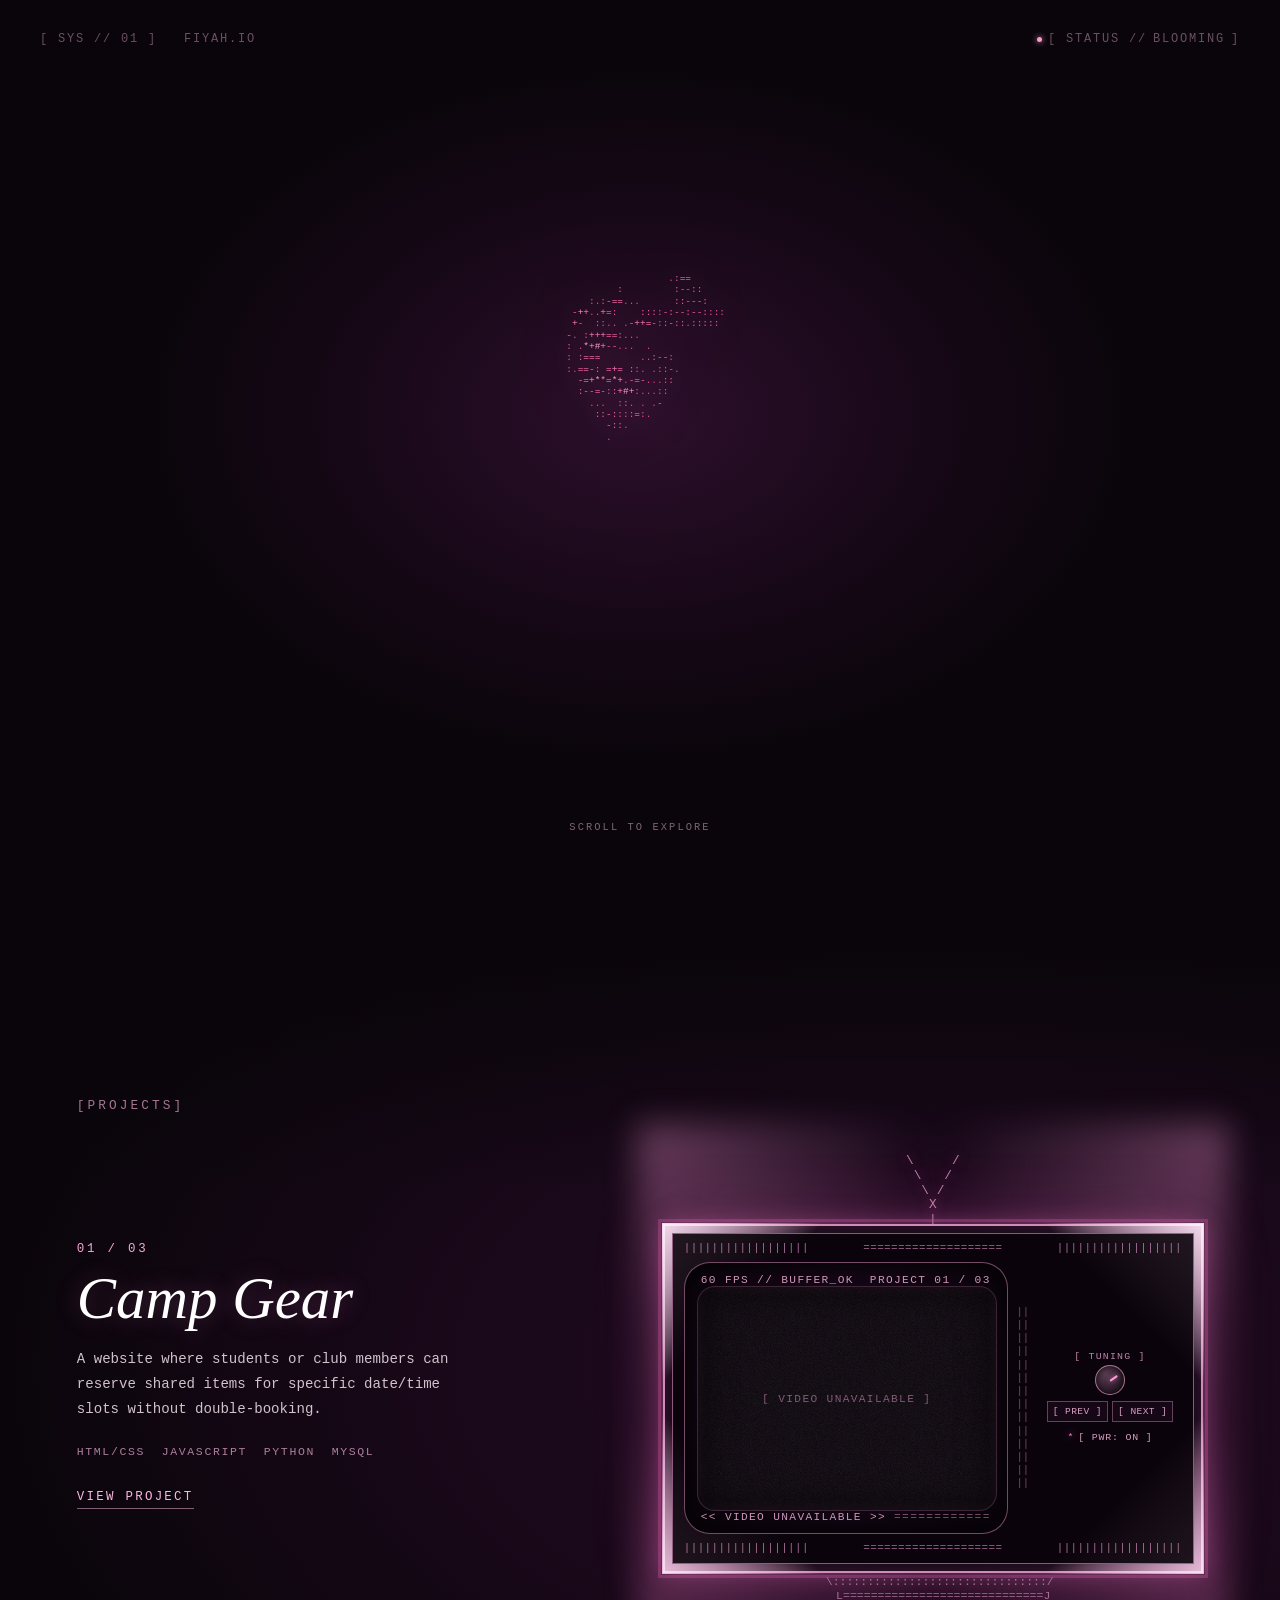
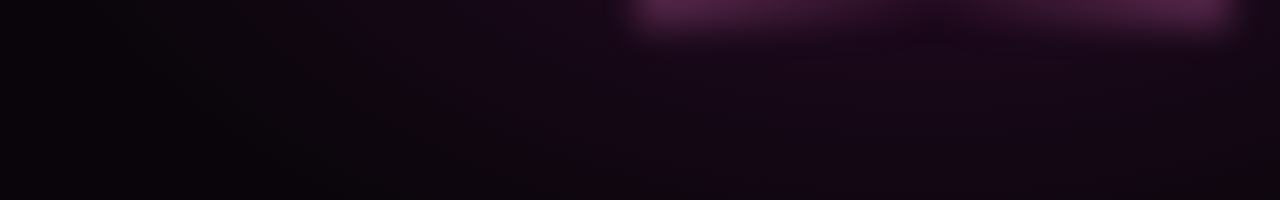
==== main.html @ d2d37dc8 "feat: add initial portfolio website structure with interactive ASCII TV showcase - Created main HTML" ====
<!doctype html>
<html lang="en">
  <head>
    <meta charset="utf-8" />
    <meta name="viewport" content="width=device-width, initial-scale=1" />
    <title>Fiyah's Portfolio</title>

    <!-- Google Fonts  -->
    <link rel="preconnect" href="https://fonts.googleapis.com" />
    <link rel="preconnect" href="https://fonts.gstatic.com" crossorigin />
    <link
      href="https://fonts.googleapis.com/css2?family=Syne:wght@600;700&display=swap"
      rel="stylesheet"
    />

    <link rel="stylesheet" href="stylesheet.css" />
  </head>
  <body>
    <section class="hero">
      <!-- Minimal Corner HUD Marker-->
      <div class="hud hud-tl">[ SYS // 01 ] &nbsp; FIYAH.IO</div>
      <div class="hud hud-tr">
        <span class="pip"></span> [ STATUS //
        <span id="status-text">BLOOMING</span> ]
      </div>

      <!-- Lotus Animation -->
      <div id="lotus"></div>

      <!-- Typography Lockup -->
      <h1 id="hero-title" class="title-reveal">
        <span class="lockup-eyebrow">Fiyah’s</span>
        <span class="lockup-main">Portfolio</span>
      </h1>
      <div class="scroll-prompt">SCROLL TO EXPLORE</div>
    </section>

    <script src="lotus.js"></script>
    <script>
      const lotus = Lotus.mount("#lotus");
      const title = document.getElementById("hero-title");
      const statusText = document.getElementById("status-text");
      document.getElementById("lotus").addEventListener("lotus:bloomed", () => {
        // Trigger the slow fade-in effect
        title.classList.add("visible");
        // Update the status text
        if (statusText) {
          statusText.textContent = "BLOOMED";
        }
      });
    </script>

    <main class="work" id="work">
      <div class="work-header">[PROJECTS]</div>

      <div class="work-grid">
        <!--Left column: Project info showcase-->
        <article class="project-info">
          <div class="project-index" id="proj-index">01 / 03</div>
          <h2 class="project-name" id="proj-title">Camp Gear</h2>
          <p class="project-desc" id="proj-desc">
            A website where students or club members can reserve shared items
            (cameras, laptops, projectors, study pods) for specific date/time
            slots without double-booking.
          </p>
          <div class="project-tags" id="proj-tags">
            <span>HTML</span>
            <span>CSS</span>
            <span>JavaScript</span>
            <span>Python</span>
            <span>MySQL</span>
          </div>
          <a
            href="#"
            class="launch-link"
            id="proj-link"
            target="_blank"
            rel="noopener noreferrer"
          >
            View Project
          </a>
        </article>

        <!-- Right Column: ASCII TV Mount-->
        <div class="tv-column">
          <div id="ascii-tv"></div>
        </div>
      </div>
    </main>

    <script src="tv-channels.js"></script>
    <script>
      TVChannels.mount("#ascii-tv", [
        {
          channel: "01",
          title: "Camp Gear",
          description:
            "A website where students or club members can reserve shared items for specific date/time slots without double-booking.",
          tags: ["HTML/CSS", "JAVASCRIPT", "PYTHON", "MYSQL"],
          videoSrc: "gifs/hello kitty_tv.mp4",
          link: "https://github.com/yourusername/project-1",
        },

        {
          channel: "02",
          title: "2D Terminal Maze",
          description:
            "A terminal-based 2D platformer and maze game in C featuring dynamic map loading, gravity physics, and an undo stack.",
          tags: ["C90", "UNIX", "DATA STRUCTURES"],
          videoSrc: "",
          link: "https://github.com/yourusername/project-2",
        },

        {
          channel: "03",
          title: "Biogas Logistics System",
          description:
            "A 4-module route optimization and scheduling suite using Dijkstra's algorithm, hash tables, and binary max-heaps.",
          tags: ["JAVA", "ALGORITHMS", "GRAPHS"],
          videoSrc: "",
          link: "https://github.com/yourusername/project-3",
        },
      ]);
    </script>
  </body>
</html>
---- stylesheet.css ----
body {
  margin: 0;
  background: #05070a;
  color: #000000;
  font-family: "Space Mono", ui-monospace, Menlo, Consolas, monospace;
  p {
    text-align: center;
    color: #ffffff;
  }
}
.hero {
  position: relative;
  height: 100svh;
  display: flex;
  flex-direction: column;
  justify-content: center;
  align-items: center;
  padding-bottom: 32px;
  box-sizing: border-box;
  overflow: hidden;
  background: radial-gradient(
    50% 50% at 50% 46%,
    #2d102c 0%,
    #170817 45%,
    #09050a 80%
  );

  .hero::before{
    content:"";
    position:absolute;
    inset:0;
    pointer-events:none;
    background-image:radial-gradient(rgba(255,190,230,0.8)1px, transparent 1px);
    background-size: 24px 24px;
    /* fades it out slightly so that the edges are less harsh */
    mask-image: radial-gradient(circle at 50% 46%, black 30%, transparent 85%);
    -webkit-mask-image: radial-gradient(circle at 50% 46%, black 30%, transparent 85%);
    z-index: 0;
  }

  .hero::after {
    content: "";
    position: absolute;
    inset: 0;
    pointer-events: none;
    background-image: repeating-linear-gradient(
      to bottom,
      transparent 0px,
      transparent 2px,
      rgba(255, 190, 230, 0.2) 3px,
      rgba(0, 0, 0, 0.12) 4px
    );
    z-index: 1;
  }

  /* size the container; the lotus fills it and stays square */
  #lotus{
    width: min(84vw, calc(100svh - 220px));
    position:relative;
    z-index: 2;
  }

/* corner HUD styling */
.hud{
  position:absolute;
  font-family: "Space Mono", monospace;
  font-size: 0.75rem;
  letter-spacing: 0.15em;
  color: rgba(255, 190, 230, 0.4);
  z-index: 3;
  pointer-events:none;
}
.hud-tl{top: 2rem; left: 2.5rem;}
.hud-tr{top: 2rem; right: 2.5rem; display:flex; align-items:center; gap:6px;}

.pip{
  display:inline-block;
  width: 5px;
  height: 5px;
  border-radius:50%;
  background-color: #ff99cc;
  box-shadow: 0 0 6px #ff99cc;
}


  .title-reveal {
    color: #fce8f3;
    z-index: 2;
    text-align: center;
    margin-top: -1.5rem;
    position: relative;
    opacity: 0;
    transform: translateY(8px);
    transition: 
      opacity 1.6s cubic-bezier(0.22, 0.46, 0.45, 0.94), 
      transform 1.6s cubic-bezier(0.22, 0.46, 0.45, 0.94);
  }

  .title-reveal.visible {
    opacity: 1;
    transform: translateY(0);
  }

  .title-reveal .lockup-eyebrow {
    display: block;
    font-family: space grotesk, sans-serif;
    font-size: 1rem;
    letter-spacing: 0.25em;
    text-transform: uppercase;
    color: #f5c6e0;
    opacity: 0.75;
    margin-bottom: 0.5rem;
  }

  .title-reveal .lockup-main {
    display: block;
    font-family: "Syne", sans-serif;
    font-style: italic;
    font-size: clamp(2.5rem, 5vw, 4rem);
    line-height: 1;
    color: #fce8f3;
    text-shadow: 0 0 22px rgba(235, 130, 190, 0.28);
  }
}

.scroll-prompt {
  font-family: "Space Mono", monospace;
  font-size: 0.65rem;
  letter-spacing: 0.2em;
  color: rgba(245, 198, 224, 0.5);
  margin-top: 1.25rem;
  animation: pulse 2.5s ease-in-out infinite;
}

@keyframes pulse {
  0%, 100% { opacity: 0.35; }
  50% { opacity: 0.8; }
}

.work {
  min-height: 100vh;
  padding: 18vh 6vw;
  background: linear-gradient(#09050a, #170817 22%, #2d102c);
  h2 {
    color: #ffffff;
  }
}

@media (max-width: 600px) {
  .hud {
    display: none; /* Keep clean on small mobile screens */
  }
  .title-reveal {
    margin-top: 0.5rem;
  }
}

@media (prefers-reduced-motion: reduce) {
  .title-reveal {
    opacity: 1;
    transform: none;
    transition: none;
  }
  .scroll-prompt {
    animation: none;
  }
}

.work {
  min-height: 100svh;
  padding: clamp(4rem, 10vh, 7rem) 6vw;
  box-sizing: border-box;
  background:
    linear-gradient(to bottom, #09050a 0%, transparent 32vh),
    radial-gradient(
      75% 65% at 72% 52%,
      rgba(92, 24, 84, 0.32) 0%,
      rgba(26, 8, 26, 0.9) 52%,
      #09050a 100%
    );
  color: #fce8f3;
  display: flex;
  flex-direction: column;
  justify-content: center;
}

.work-header {
  font-family: "Space Mono", ui-monospace, Menlo, Consolas, monospace;
  font-size: 0.8rem;
  letter-spacing: 0.24em;
  color: rgba(247, 178, 222, 0.65);
  margin-bottom: clamp(2rem, 4vh, 3.25rem);
}

.work-grid {
  display: grid;
  grid-template-columns: minmax(260px, 0.92fr) minmax(380px, 1.45fr);
  gap: clamp(2.25rem, 4.5vw, 4.5rem);
  align-items: center;
}

/* Left Column: Clean Unboxed Project Details */
.project-info {
  text-align: left;
}

.project-index {
  font-family: "Space Mono", ui-monospace, Menlo, Consolas, monospace;
  font-size: 0.78rem;
  letter-spacing: 0.22em;
  color: #f5a6d7;
  margin-bottom: 0.8rem;
}

.project-name {
  font-family: "Instrument Serif", Georgia, serif;
  font-style: italic;
  font-weight: 400;
  font-size: clamp(2.6rem, 4.6vw, 4rem);
  line-height: 1.02;
  margin: 0 0 1.15rem;
  color: #fcebf4;
  text-shadow: 0 0 24px rgba(247, 152, 212, 0.28);
}

.project-desc {
  text-align: left;
  font-family: "Space Mono", ui-monospace, Menlo, Consolas, monospace;
  font-size: 0.88rem;
  line-height: 1.75;
  color: rgba(252, 235, 244, 0.82);
  margin: 0 0 1.5rem;
  max-width: 44ch;
}

.project-tags {
  display: flex;
  flex-wrap: wrap;
  gap: 0.5rem 1.05rem;
  margin-bottom: 1.8rem;
  font-family: "Space Mono", ui-monospace, Menlo, Consolas, monospace;
  font-size: 0.72rem;
  letter-spacing: 0.14em;
  color: rgba(245, 184, 222, 0.68);
}

.launch-link {
  display: inline-block;
  font-family: "Space Mono", ui-monospace, Menlo, Consolas, monospace;
  font-size: 0.78rem;
  letter-spacing: 0.18em;
  text-transform: uppercase;
  color: #f8b7e0;
  text-decoration: none;
  padding-bottom: 0.25rem;
  border-bottom: 1px solid rgba(248, 183, 224, 0.5);
  transition: color 0.2s ease, border-color 0.2s ease, text-shadow 0.2s ease;
}

.launch-link:hover,
.launch-link:focus-visible {
  color: #ffffff;
  border-color: #ffffff;
  text-shadow: 0 0 12px rgba(248, 183, 224, 0.6);
  outline: none;
}

/* Right Column: Glowing ASCII TV */
.tv-column {
  width: 100%;
  display: flex;
  align-self: start;
  justify-content: flex-end;
}

.ascii-tv-widget {
  position: relative;
  width: 100%;
  max-width: 680px;
  font-family: "Space Mono", ui-monospace, Menlo, Consolas, monospace;
  color: #f2a2d4;
  user-select: none;
}

/* Soft corner & edge plum-pink ambient bloom */
.ascii-tv-widget::before {
  content: "";
  position: absolute;
  inset: -26px;
  z-index: 0;
  pointer-events: none;
  background:
    radial-gradient(circle at 0% 4%, rgba(255, 155, 218, 0.34), transparent 36%),
    radial-gradient(circle at 100% 4%, rgba(255, 155, 218, 0.34), transparent 36%),
    radial-gradient(circle at 0% 96%, rgba(240, 120, 198, 0.3), transparent 38%),
    radial-gradient(circle at 100% 96%, rgba(240, 120, 198, 0.3), transparent 38%),
    radial-gradient(ellipse at 50% 50%, rgba(168, 56, 134, 0.16), transparent 72%);
  filter: blur(16px);
}

.tv-top-antenna {
  position: relative;
  z-index: 1;
  margin: 0 auto -4px;
  padding-top: 0.35rem;
  text-align: center;
  font-family: inherit;
  font-size: clamp(0.68rem, 1vw, 0.8rem);
  line-height: 1.15;
  color: rgba(248, 174, 220, 0.72);
  text-shadow: 0 0 12px rgba(245, 122, 198, 0.5);
}

/* Glowing Block/Pixel Outer Frame */
.tv-outer-glow-frame {
  position: relative;
  z-index: 2;
  padding: 7px;
  background: rgba(18, 6, 19, 0.88);
  border: 2px solid rgba(252, 168, 221, 0.82);
  outline: 3px solid rgba(196, 78, 154, 0.38);
  outline-offset: 2px;
  box-shadow:
    0 0 24px rgba(244, 124, 200, 0.35),
    0 0 64px rgba(178, 58, 138, 0.24),
    inset 0 0 22px rgba(244, 124, 200, 0.16);
}

/* Bright corner pixel accents */
.tv-outer-glow-frame::before,
.tv-outer-glow-frame::after {
  content: "";
  position: absolute;
  inset: -3px;
  pointer-events: none;
  background:
    linear-gradient(135deg, rgba(255, 204, 236, 0.75) 0%, transparent 18%),
    linear-gradient(225deg, rgba(255, 204, 236, 0.75) 0%, transparent 18%),
    linear-gradient(45deg, rgba(255, 185, 228, 0.65) 0%, transparent 18%),
    linear-gradient(315deg, rgba(255, 185, 228, 0.65) 0%, transparent 18%);
  mix-blend-mode: screen;
}

.tv-inner-ascii-box {
  position: relative;
  z-index: 2;
  border: 1px solid rgba(245, 162, 215, 0.55);
  padding: 0.55rem 0.7rem;
  background: rgba(11, 4, 12, 0.9);
}

.tv-top-ticks,
.tv-bottom-ticks {
  display: flex;
  justify-content: space-between;
  gap: 0.4rem;
  font-size: clamp(0.54rem, 0.85vw, 0.68rem);
  letter-spacing: 0.04em;
  color: rgba(245, 165, 216, 0.65);
  overflow: hidden;
  white-space: nowrap;
}

.tv-top-ticks {
  margin-bottom: 0.5rem;
}

.tv-bottom-ticks {
  margin-top: 0.5rem;
}

.tv-main-split {
  display: grid;
  grid-template-columns: minmax(0, 1.65fr) auto minmax(144px, 0.72fr);
  align-items: stretch;
  gap: 0.55rem;
}

/* Curved CRT Screen Area */
.tv-crt-bezel {
  border: 1px solid rgba(242, 160, 214, 0.45);
  border-radius: 26px;
  padding: 0.65rem 0.75rem 0.6rem;
  background: radial-gradient(
    ellipse at 50% 45%,
    rgba(56, 18, 56, 0.55) 0%,
    rgba(11, 4, 12, 0.97) 85%
  );
  box-shadow: inset 0 0 28px rgba(0, 0, 0, 0.8);
  display: flex;
  flex-direction: column;
  justify-content: space-between;
  gap: 0.45rem;
}

.tv-crt-hud-top,
.tv-crt-hud-bottom {
  display: flex;
  align-items: center;
  justify-content: space-between;
  gap: 0.5rem;
  font-size: clamp(0.6rem, 0.9vw, 0.7rem);
  letter-spacing: 0.12em;
  color: rgba(246, 182, 222, 0.82);
  padding: 0 0.25rem;
  white-space: nowrap;
  overflow: hidden;
}

.tv-bottom-dashes {
  color: rgba(242, 160, 214, 0.55);
  overflow: hidden;
}

.tv-screen-stage {
  position: relative;
  width: 100%;
  aspect-ratio: 4 / 3;
  border-radius: 18px;
  overflow: hidden;
  background: #09030a;
  border: 1px solid rgba(242, 160, 214, 0.22);
}

.tv-project-video {
  position: absolute;
  inset: 0;
  z-index: 1;
  width: 100%;
  height: 100%;
  object-fit: cover;
  display: block;
}

.tv-project-video[hidden],
.tv-screen-placeholder[hidden] {
  display: none;
}

.tv-screen-placeholder {
  position: absolute;
  inset: 0;
  z-index: 1;
  display: grid;
  place-items: center;
  color: rgba(242, 160, 214, 0.52);
  font-size: 0.7rem;
  letter-spacing: 0.12em;
}

.tv-scanlines-overlay {
  position: absolute;
  inset: 0;
  z-index: 2;
  pointer-events: none;
  background: repeating-linear-gradient(
    to bottom,
    transparent 0px,
    transparent 2px,
    rgba(0, 0, 0, 0.28) 3px
  );
}

.tv-grain-overlay {
  position: absolute;
  inset: 0;
  z-index: 2;
  pointer-events: none;
  opacity: 0.12;
  mix-blend-mode: screen;
  background-image: url("data:image/svg+xml,%3Csvg xmlns='http://www.w3.org/2000/svg' viewBox='0 0 160 160'%3E%3Cfilter id='n'%3E%3CfeTurbulence type='fractalNoise' baseFrequency='.9' numOctaves='3' stitchTiles='stitch'/%3E%3C/filter%3E%3Crect width='100%25' height='100%25' filter='url(%23n)'/%3E%3C/svg%3E");
  background-size: 120px 120px;
}

.tv-crt-curve-shadow {
  position: absolute;
  inset: 0;
  z-index: 3;
  pointer-events: none;
  box-shadow:
    inset 0 0 36px rgba(4, 1, 5, 0.82),
    inset 0 0 12px rgba(242, 160, 214, 0.12);
}

.tv-static-screen {
  position: absolute;
  inset: 0;
  z-index: 4;
  margin: 0;
  padding: 0.45rem;
  pointer-events: none;
  font-family: inherit;
  font-size: 0.7rem;
  line-height: 1.05;
  color: rgba(252, 192, 230, 0.95);
  background: rgba(20, 6, 20, 0.95);
  opacity: 0;
  overflow: hidden;
  transition: opacity 0.08s linear;
}

.tv-static-screen.is-active {
  opacity: 1;
}

.tv-off-overlay {
  position: absolute;
  inset: 0;
  z-index: 5;
  pointer-events: none;
  display: grid;
  place-items: center;
  background: #060207;
  color: rgba(242, 160, 214, 0.5);
  font-size: 0.78rem;
  letter-spacing: 0.2em;
  opacity: 0;
  transition: opacity 0.2s ease;
}

.tv-off-overlay.is-visible {
  opacity: 1;
}

/* Middle ASCII || Divider */
.tv-mid-divider {
  margin: 0;
  padding: 0.25rem 0;
  font-family: inherit;
  font-size: 0.66rem;
  line-height: 1.25;
  color: rgba(242, 160, 214, 0.45);
  display: flex;
  align-items: center;
}

/* Right Side Deck */
.tv-side-deck {
  display: flex;
  flex-direction: column;
  align-items: center;
  justify-content: center;
  gap: 0.45rem;
  padding: 0.15rem 0;
  text-align: center;
}

.tv-control-group {
  display: flex;
  flex-direction: column;
  align-items: center;
  gap: 0.35rem;
}

.tv-section-tag {
  font-size: 0.62rem;
  letter-spacing: 0.12em;
  color: rgba(245, 168, 218, 0.76);
}

.tv-tuning-section {
  display: flex;
  flex-direction: column;
  align-items: center;
  gap: 0.2rem;
}

.tv-tuning-dial {
  position: relative;
  width: 28px;
  height: 28px;
  border: 1px solid rgba(245, 168, 218, 0.62);
  border-radius: 50%;
  background: radial-gradient(circle at 35% 30%, #583c52, #241621 75%);
  box-shadow: inset 0 0 6px rgba(0, 0, 0, 0.65);
}

.tv-tuning-dial::after {
  content: "";
  position: absolute;
  top: 50%;
  left: 50%;
  width: 9px;
  height: 2px;
  border-radius: 2px;
  background: #ff99d8;
  box-shadow: 0 0 5px rgba(255, 153, 216, 0.65);
  transform: rotate(-35deg);
  transform-origin: left center;
}

.tv-step-row {
  display: flex;
  gap: 0.25rem;
  width: 100%;
  justify-content: center;
}

.tv-action-btn {
  background: rgba(28, 10, 29, 0.65);
  border: 1px solid rgba(245, 168, 218, 0.36);
  color: rgba(248, 184, 224, 0.86);
  font-family: inherit;
  font-size: 0.6rem;
  letter-spacing: 0.04em;
  padding: 0.26rem 0.32rem;
  cursor: pointer;
  transition: color 0.15s ease, border-color 0.15s ease, box-shadow 0.15s ease;
}

.tv-action-btn:hover:not(:disabled),
.tv-action-btn:focus-visible:not(:disabled) {
  color: #ffffff;
  border-color: rgba(255, 175, 226, 0.85);
  box-shadow: 0 0 10px rgba(255, 153, 216, 0.3);
  outline: none;
}

.tv-action-btn:disabled {
  opacity: 0.35;
  cursor: not-allowed;
}

.tv-pwr-btn {
  background: transparent;
  border: none;
  padding: 0.15rem 0.25rem;
  font-family: inherit;
  font-size: 0.62rem;
  letter-spacing: 0.08em;
  color: rgba(248, 184, 224, 0.85);
  display: inline-flex;
  align-items: center;
  gap: 0.25rem;
  cursor: pointer;
  transition: color 0.15s ease, text-shadow 0.15s ease;
}

.tv-pwr-btn:hover,
.tv-pwr-btn:focus-visible {
  color: #ffffff;
  text-shadow: 0 0 10px rgba(255, 153, 216, 0.7);
  outline: none;
}

.tv-pwr-star {
  color: #ff77cb;
  text-shadow: 0 0 8px rgba(255, 119, 203, 0.85);
}

/* Bottom Stand */
.tv-base-stand {
  position: relative;
  z-index: 1;
  margin: 2px auto 0;
  text-align: center;
  font-family: inherit;
  font-size: clamp(0.6rem, 0.95vw, 0.72rem);
  line-height: 1.2;
  color: rgba(245, 165, 216, 0.62);
}

/* Responsive */
@media (max-width: 920px) {
  .work-grid {
    grid-template-columns: 1fr;
  }

  .tv-column {
    justify-content: center;
  }

  .ascii-tv-widget {
    max-width: 620px;
  }
}

@media (max-width: 580px) {
  .tv-main-split {
    grid-template-columns: 1fr;
  }

  .tv-mid-divider {
    display: none;
  }

  .tv-side-deck {
    flex-direction: row;
    flex-wrap: wrap;
    justify-content: center;
    border-top: 1px dashed rgba(242, 160, 214, 0.35);
    padding-top: 0.65rem;
    gap: 0.75rem 1rem;
  }
}

@media (prefers-reduced-motion: reduce) {
  .tv-static-screen,
  .tv-off-overlay,
  .tv-action-btn,
  .tv-pwr-btn,
  .launch-link {
    transition: none;
  }
}
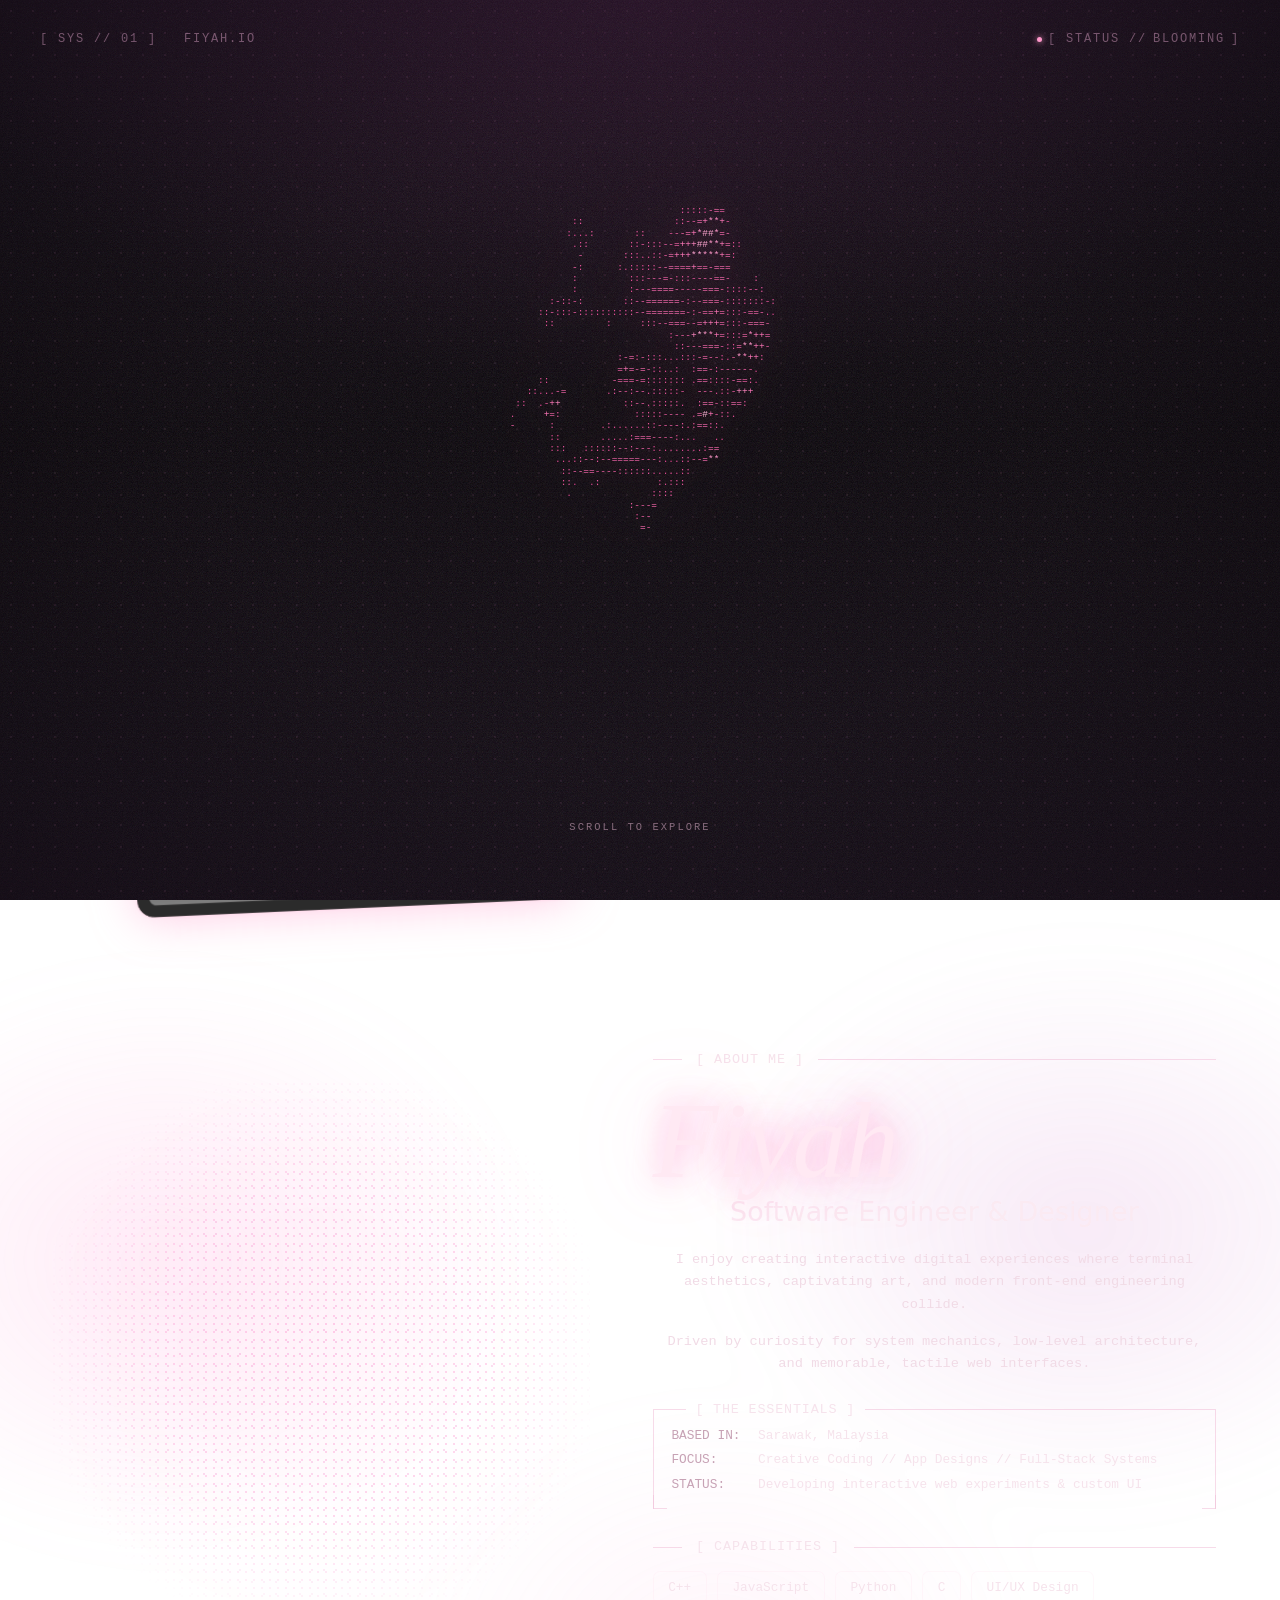
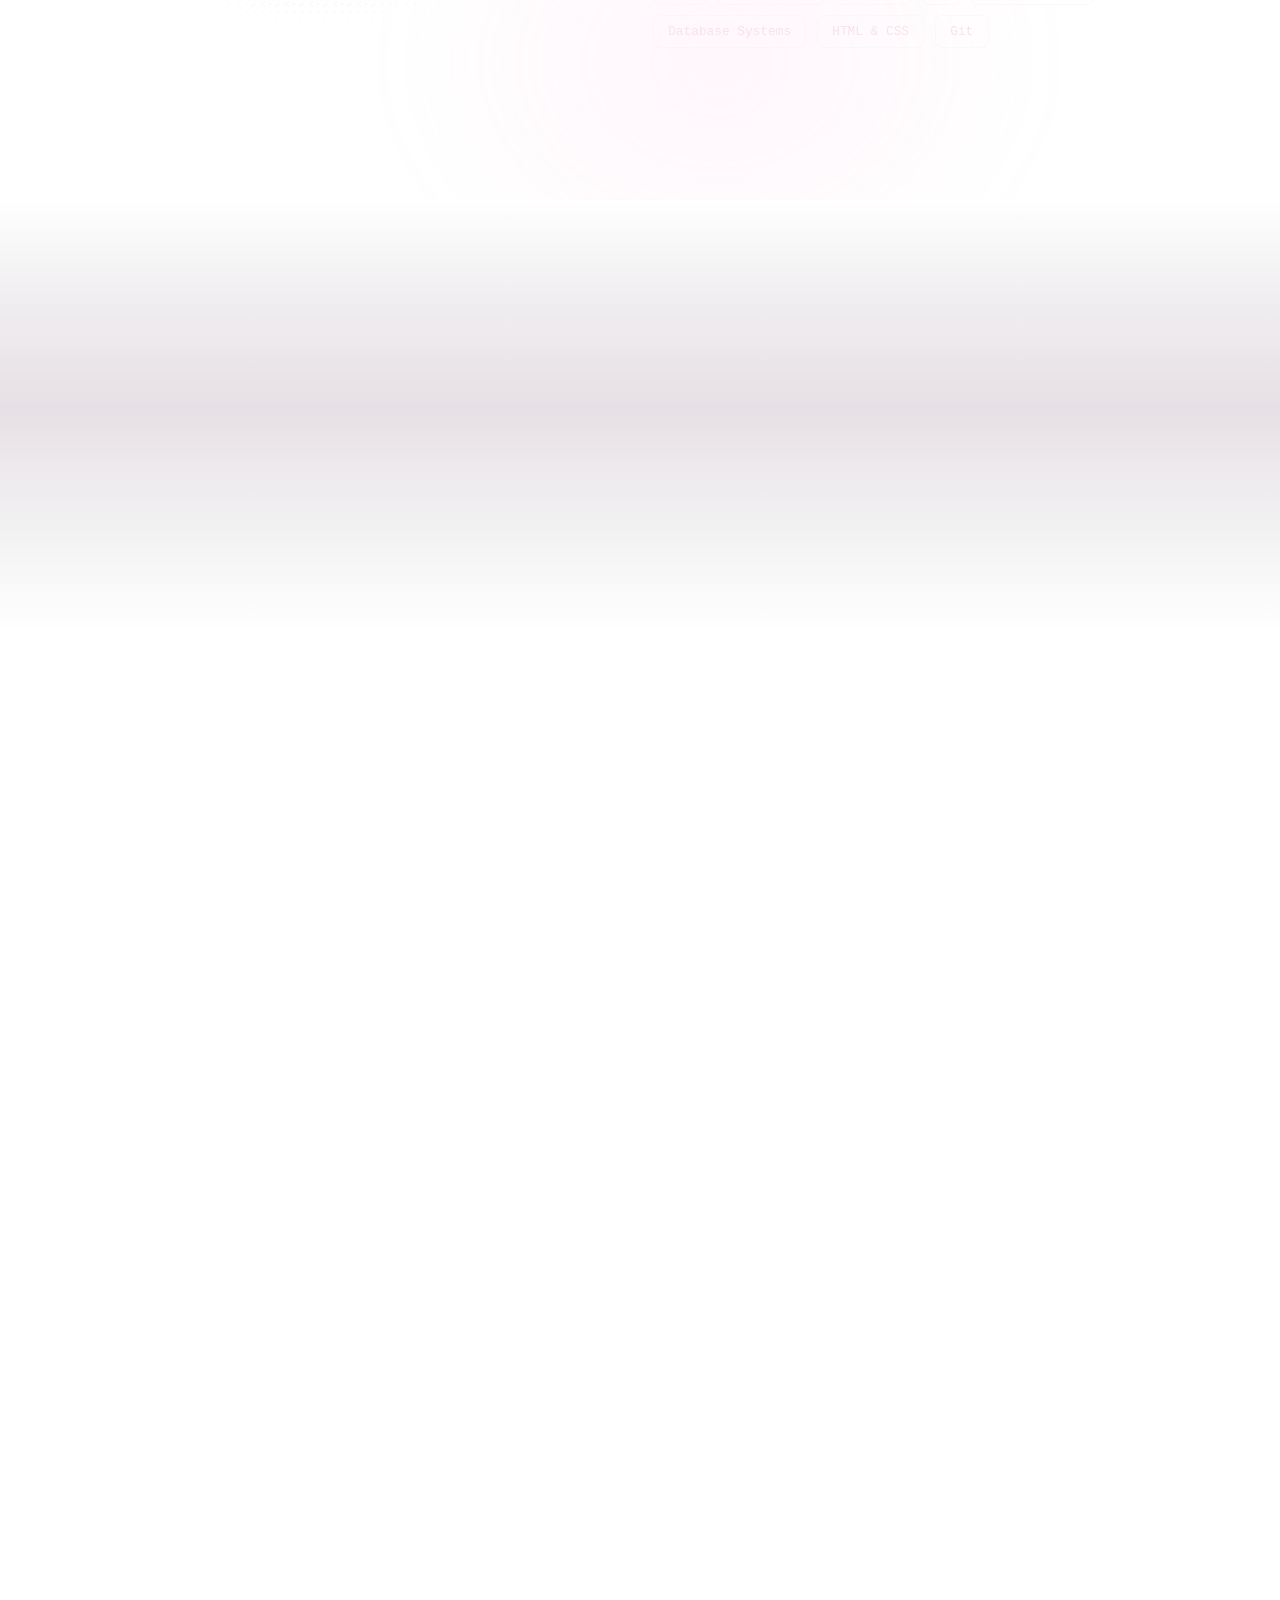
==== commit c6f1dabe: "Implement code changes to enhance functionality and improve performance across various modules." ====
--- a/main.html
+++ b/main.html
@@ -50,12 +50,84 @@
       });
     </script>
 
+    <!-- About section -->
+    <section class="about" id="about" data-about aria-labelledby="about-name">
+      <!-- LEFT: the hanging ID card -->
+      <div class="id-stage">
+        <div class="id-anchor">
+          <div class="id-rig">
+            <div class="id-strap" aria-hidden="true"></div>
+            <img
+              class="id-img"
+              src="imgs/ID Card.png"
+              alt="Identification card for Fiyah, Soft E."
+              draggable="false"
+            />
+          </div>
+        </div>
+      </div>
+
+      <!-- RIGHT: the copy -->
+      <div class="about-copy">
+        <p class="kicker" data-rise style="--i: 0">
+          [ ABOUT ME ]
+        </p>
+
+        <h2 class="about-name" id="about-name" data-rise style="--i: 1">
+          Fiyah
+        </h2>
+        <p class="about-role" data-rise style="--i: 2">
+          Software Engineer &amp; Designer
+        </p>
+
+        <p class="about-p" data-rise style="--i: 3">
+          I enjoy creating interactive digital experiences where terminal aesthetics,
+          captivating art, and modern front-end engineering collide.
+        </p>
+        <p class="about-p" data-rise style="--i: 4">
+          Driven by curiosity for system mechanics, low-level architecture, and
+          memorable, tactile web interfaces.
+        </p>
+
+        <div class="ess" data-rise style="--i: 5">
+          <fieldset>
+            <legend>[ THE ESSENTIALS ]</legend>
+            <dl class="ess-rows">
+              <dt>BASED IN:</dt>
+              <dd>Sarawak, Malaysia</dd>
+              <dt>FOCUS:</dt>
+              <dd>Creative Coding // App Designs // Full-Stack Systems</dd>
+              <dt>STATUS:</dt>
+              <dd>Developing interactive web experiments &amp; custom UI</dd>
+            </dl>
+          </fieldset>
+        </div>
+
+        <p class="kicker kicker-sm" data-rise style="--i: 6">
+          [ CAPABILITIES ]
+        </p>
+        <ul class="chips" data-rise style="--i: 7">
+          <li>C++</li>
+          <li>JavaScript</li>
+          <li>Python</li>
+          <li>C</li>
+          <li>UI/UX Design</li>
+          <li>Database Systems</li>
+          <li>HTML &amp; CSS</li>
+          <li>Git</li>
+        </ul>
+
+      </div>
+    </section>
+
+    <script src="about.js"></script>
+
     <main class="work" id="work">
-      <div class="work-header">[PROJECTS]</div>
+      <div class="work-header" data-rise style="--i: 0">[PROJECTS]</div>
 
       <div class="work-grid">
         <!--Left column: Project info showcase-->
-        <article class="project-info">
+        <article class="project-info" data-rise style="--i: 1">
           <div class="project-index" id="proj-index">01 / 03</div>
           <h2 class="project-name" id="proj-title">Camp Gear</h2>
           <p class="project-desc" id="proj-desc">
@@ -82,7 +154,7 @@
         </article>
 
         <!-- Right Column: ASCII TV Mount-->
-        <div class="tv-column">
+        <div class="tv-column" data-rise style="--i: 2">
           <div id="ascii-tv"></div>
         </div>
       </div>
@@ -97,7 +169,7 @@
           description:
             "A website where students or club members can reserve shared items for specific date/time slots without double-booking.",
           tags: ["HTML/CSS", "JAVASCRIPT", "PYTHON", "MYSQL"],
-          videoSrc: "gifs/hello kitty_tv.mp4",
+          videoSrc: "vids/hello kitty_tv.mp4",
           link: "https://github.com/yourusername/project-1",
         },
 
@@ -121,6 +193,146 @@
           link: "https://github.com/yourusername/project-3",
         },
       ]);
+
+      const projectSection = document.querySelector(".work");
+      if (projectSection) {
+        projectSection.classList.add("is-armed");
+        const projectObserver = new IntersectionObserver((entries) => {
+          if (entries.some((entry) => entry.isIntersecting)) {
+            projectSection.classList.add("is-in");
+            projectObserver.disconnect();
+          }
+        }, { threshold: 0.15 });
+        projectObserver.observe(projectSection);
+      }
     </script>
+
+    <footer class="outro-section" id="contact" aria-label="Closing and contact section">
+  <div class="outro-inner">
+    <svg
+      class="outro-lotus-mark"
+      viewBox="0 0 160 116"
+      aria-hidden="true"
+      data-slide-in="left"
+      style="--slide-order: 0"
+    >
+      <path d="M80 83C61 65 64 37 80 15C96 37 99 65 80 83Z" />
+      <path d="M76 82C54 70 39 50 45 29C64 40 76 60 80 82Z" />
+      <path d="M84 82C106 70 121 50 115 29C96 40 84 60 80 82Z" />
+      <path d="M73 84C49 90 27 80 16 62C40 59 63 67 80 82Z" />
+      <path d="M87 84C111 90 133 80 144 62C120 59 97 67 80 82Z" />
+      <path d="M80 83C64 86 49 95 39 104C55 105 69 101 80 92C91 101 105 105 121 104C111 95 96 86 80 83Z" />
+      <path class="lotus-sparkles" d="M28 34V27M24.5 30.5H31.5M132 34V27M128.5 30.5H135.5M80 8V3M77.5 5.5H82.5" />
+    </svg>
+
+    <h2
+      class="outro-heading"
+      data-slide-in="right"
+      style="--slide-order: 1"
+    >
+      Plant a New Idea.
+    </h2>
+
+    <div
+      class="outro-subline"
+      aria-hidden="true"
+      data-slide-in="left"
+      style="--slide-order: 2"
+    ></div>
+
+    <!-- Signal Station Box -->
+    <div
+      class="signal-station"
+      role="region"
+      aria-label="Signal station contact"
+      data-slide-in="right"
+      style="--slide-order: 3"
+    >
+      <div class="signal-station-top">
+        <span class="signal-corner-tl" aria-hidden="true">┌</span>
+        <span class="signal-station-label">[ CONTACT ]</span>
+        <span class="signal-line" aria-hidden="true"></span>
+        <span class="signal-corner-tr" aria-hidden="true">┐</span>
+      </div>
+
+      <div class="signal-station-body">
+        <p class="signal-quote">"Got an idea, a project, or just want to talk shop?"</p>
+      </div>
+
+      <div class="signal-station-bottom" aria-hidden="true">
+        <span>└</span>
+        <span class="signal-line"></span>
+        <span>┘</span>
+      </div>
+    </div>
+
+    <!-- Action Buttons -->
+    <nav
+      class="outro-actions"
+      aria-label="Contact and profile links"
+      data-slide-in="left"
+      style="--slide-order: 4"
+    >
+      <a href="mailto:nrafiyah10@example.com" class="outro-btn">[ EMAIL ME ↗ ]</a>
+      <a
+        href="https://github.com/fiyaaaare"
+        target="_blank"
+        rel="noopener noreferrer"
+        class="outro-btn"
+      >
+        [ GITHUB &lt;/&gt; ]
+      </a>
+      <a
+        href="https://linkedin.com/"
+        target="_blank"
+        rel="noopener noreferrer"
+        class="outro-btn"
+      >
+        [ LINKEDIN ↩ ]
+      </a>
+      <a href="#resume" class="outro-btn">[ READ RESUME ↓ ]</a>
+    </nav>
+  </div>
+
+  <!-- Bottom Footer Bar -->
+  <div
+    class="outro-footer-bar"
+    data-slide-in="right"
+    style="--slide-order: 5"
+  >
+    <div class="outro-footer-dashes" aria-hidden="true">
+      ========================================================================================================================================================================
+    </div>
+    <div class="outro-footer-row">
+      <span class="outro-footer-left">© 2026 FIYAH •</span>
+      <a href="#top" class="back-to-top-link" id="back-to-top">[ BACK TO TOP ↑ ]</a>
+    </div>
+  </div>
+</footer>
+
+<script>
+  (() => {
+    const outroSection = document.querySelector(".outro-section");
+    if (outroSection && "IntersectionObserver" in window) {
+      outroSection.classList.add("is-armed");
+      const outroObserver = new IntersectionObserver((entries) => {
+        if (entries.some((entry) => entry.isIntersecting)) {
+          outroSection.classList.add("is-in");
+          outroObserver.disconnect();
+        }
+      }, { threshold: 0.12 });
+      outroObserver.observe(outroSection);
+    }
+
+    const backToTop = document.getElementById("back-to-top");
+
+    if (backToTop) {
+      backToTop.addEventListener("click", (event) => {
+        event.preventDefault();
+        window.scrollTo({ top: 0, behavior: "smooth" });
+      });
+    }
+  })();
+</script>
   </body>
 </html>
--- a/stylesheet.css
+++ b/stylesheet.css
@@ -1,6 +1,29 @@
+:root {
+  --section-dark: #09050a;
+  --section-plum: #120a14;
+  --crt-noise: url("data:image/svg+xml,%3Csvg xmlns='http://www.w3.org/2000/svg' viewBox='0 0 160 160'%3E%3Cfilter id='n'%3E%3CfeTurbulence type='fractalNoise' baseFrequency='.9' numOctaves='3' stitchTiles='stitch'/%3E%3C/filter%3E%3Crect width='100%25' height='100%25' filter='url(%23n)'/%3E%3C/svg%3E");
+}
+
+html {
+  min-height: 100%;
+  background:
+    radial-gradient(75% 60% at 50% 0%, rgba(72, 25, 67, 0.34), transparent 72%),
+    radial-gradient(rgba(235, 155, 206, 0.08) 1px, transparent 1px),
+    linear-gradient(
+      to bottom,
+      var(--section-plum),
+      var(--section-dark) 48%,
+      var(--section-plum)
+    );
+  background-size: auto, 22px 22px, auto;
+  background-attachment: fixed;
+}
+
 body {
+  position: relative;
+  isolation: isolate;
   margin: 0;
-  background: #05070a;
+  background: transparent;
   color: #000000;
   font-family: "Space Mono", ui-monospace, Menlo, Consolas, monospace;
   p {
@@ -8,6 +31,42 @@
     color: #ffffff;
   }
 }
+
+body::after {
+  content: "";
+  position: fixed;
+  inset: 0;
+  z-index: 20;
+  pointer-events: none;
+  background-image:
+    radial-gradient(
+      ellipse at center,
+      transparent 48%,
+      rgba(3, 0, 5, 0.5) 100%
+    ),
+    repeating-linear-gradient(
+      to bottom,
+      rgba(255, 228, 244, 0.05) 0,
+      rgba(255, 228, 244, 0.05) 1px,
+      transparent 1px,
+      transparent 4px
+    ),
+    var(--crt-noise);
+  background-size: 100% 100%, 100% 4px, 120px 120px;
+  background-repeat: no-repeat, repeat, repeat;
+  opacity: 0.14;
+  mix-blend-mode: soft-light;
+}
+
+@keyframes ambient-glow-drift {
+  from {
+    transform: translate3d(-1.5%, -1%, 0) scale(0.98);
+  }
+  to {
+    transform: translate3d(1.5%, 1%, 0) scale(1.02);
+  }
+}
+
 .hero {
   position: relative;
   height: 100svh;
@@ -18,23 +77,25 @@
   padding-bottom: 32px;
   box-sizing: border-box;
   overflow: hidden;
-  background: radial-gradient(
-    50% 50% at 50% 46%,
-    #2d102c 0%,
-    #170817 45%,
-    #09050a 80%
-  );
-
-  .hero::before{
-    content:"";
-    position:absolute;
-    inset:0;
-    pointer-events:none;
-    background-image:radial-gradient(rgba(255,190,230,0.8)1px, transparent 1px);
+  background: transparent;
+
+  .hero::before {
+    content: "";
+    position: absolute;
+    inset: 0;
+    pointer-events: none;
+    background-image: radial-gradient(
+      rgba(255, 190, 230, 0.8) 1px,
+      transparent 1px
+    );
     background-size: 24px 24px;
     /* fades it out slightly so that the edges are less harsh */
     mask-image: radial-gradient(circle at 50% 46%, black 30%, transparent 85%);
-    -webkit-mask-image: radial-gradient(circle at 50% 46%, black 30%, transparent 85%);
+    -webkit-mask-image: radial-gradient(
+      circle at 50% 46%,
+      black 30%,
+      transparent 85%
+    );
     z-index: 0;
   }
 
@@ -54,34 +115,42 @@
   }
 
   /* size the container; the lotus fills it and stays square */
-  #lotus{
+  #lotus {
     width: min(84vw, calc(100svh - 220px));
-    position:relative;
+    position: relative;
     z-index: 2;
   }
 
-/* corner HUD styling */
-.hud{
-  position:absolute;
-  font-family: "Space Mono", monospace;
-  font-size: 0.75rem;
-  letter-spacing: 0.15em;
-  color: rgba(255, 190, 230, 0.4);
-  z-index: 3;
-  pointer-events:none;
-}
-.hud-tl{top: 2rem; left: 2.5rem;}
-.hud-tr{top: 2rem; right: 2.5rem; display:flex; align-items:center; gap:6px;}
-
-.pip{
-  display:inline-block;
-  width: 5px;
-  height: 5px;
-  border-radius:50%;
-  background-color: #ff99cc;
-  box-shadow: 0 0 6px #ff99cc;
-}
-
+  /* corner HUD styling */
+  .hud {
+    position: absolute;
+    font-family: "Space Mono", monospace;
+    font-size: 0.75rem;
+    letter-spacing: 0.15em;
+    color: rgba(255, 190, 230, 0.4);
+    z-index: 3;
+    pointer-events: none;
+  }
+  .hud-tl {
+    top: 2rem;
+    left: 2.5rem;
+  }
+  .hud-tr {
+    top: 2rem;
+    right: 2.5rem;
+    display: flex;
+    align-items: center;
+    gap: 6px;
+  }
+
+  .pip {
+    display: inline-block;
+    width: 5px;
+    height: 5px;
+    border-radius: 50%;
+    background-color: #ff99cc;
+    box-shadow: 0 0 6px #ff99cc;
+  }
 
   .title-reveal {
     color: #fce8f3;
@@ -91,8 +160,8 @@
     position: relative;
     opacity: 0;
     transform: translateY(8px);
-    transition: 
-      opacity 1.6s cubic-bezier(0.22, 0.46, 0.45, 0.94), 
+    transition:
+      opacity 1.6s cubic-bezier(0.22, 0.46, 0.45, 0.94),
       transform 1.6s cubic-bezier(0.22, 0.46, 0.45, 0.94);
   }
 
@@ -103,7 +172,9 @@
 
   .title-reveal .lockup-eyebrow {
     display: block;
-    font-family: space grotesk, sans-serif;
+    font-family:
+      space grotesk,
+      sans-serif;
     font-size: 1rem;
     letter-spacing: 0.25em;
     text-transform: uppercase;
@@ -133,8 +204,13 @@
 }
 
 @keyframes pulse {
-  0%, 100% { opacity: 0.35; }
-  50% { opacity: 0.8; }
+  0%,
+  100% {
+    opacity: 0.35;
+  }
+  50% {
+    opacity: 0.8;
+  }
 }
 
 .work {
@@ -170,14 +246,16 @@
   min-height: 100svh;
   padding: clamp(4rem, 10vh, 7rem) 6vw;
   box-sizing: border-box;
-  background:
-    linear-gradient(to bottom, #09050a 0%, transparent 32vh),
-    radial-gradient(
-      75% 65% at 72% 52%,
-      rgba(92, 24, 84, 0.32) 0%,
-      rgba(26, 8, 26, 0.9) 52%,
-      #09050a 100%
-    );
+  background: linear-gradient(
+    to bottom,
+    transparent 0%,
+    rgba(51, 22, 48, 0.07) 22%,
+    rgba(83, 34, 73, 0.14) 48%,
+    rgba(24, 12, 26, 0.05) 78%,
+    transparent 100%
+  );
+  background-size: 100% clamp(320px, 48vh, 520px);
+  background-repeat: no-repeat;
   color: #fce8f3;
   display: flex;
   flex-direction: column;
@@ -254,7 +332,10 @@
   text-decoration: none;
   padding-bottom: 0.25rem;
   border-bottom: 1px solid rgba(248, 183, 224, 0.5);
-  transition: color 0.2s ease, border-color 0.2s ease, text-shadow 0.2s ease;
+  transition:
+    color 0.2s ease,
+    border-color 0.2s ease,
+    text-shadow 0.2s ease;
 }
 
 .launch-link:hover,
@@ -290,11 +371,31 @@
   z-index: 0;
   pointer-events: none;
   background:
-    radial-gradient(circle at 0% 4%, rgba(255, 155, 218, 0.34), transparent 36%),
-    radial-gradient(circle at 100% 4%, rgba(255, 155, 218, 0.34), transparent 36%),
-    radial-gradient(circle at 0% 96%, rgba(240, 120, 198, 0.3), transparent 38%),
-    radial-gradient(circle at 100% 96%, rgba(240, 120, 198, 0.3), transparent 38%),
-    radial-gradient(ellipse at 50% 50%, rgba(168, 56, 134, 0.16), transparent 72%);
+    radial-gradient(
+      circle at 0% 4%,
+      rgba(255, 155, 218, 0.34),
+      transparent 36%
+    ),
+    radial-gradient(
+      circle at 100% 4%,
+      rgba(255, 155, 218, 0.34),
+      transparent 36%
+    ),
+    radial-gradient(
+      circle at 0% 96%,
+      rgba(240, 120, 198, 0.3),
+      transparent 38%
+    ),
+    radial-gradient(
+      circle at 100% 96%,
+      rgba(240, 120, 198, 0.3),
+      transparent 38%
+    ),
+    radial-gradient(
+      ellipse at 50% 50%,
+      rgba(168, 56, 134, 0.16),
+      transparent 72%
+    );
   filter: blur(16px);
 }
 
@@ -468,7 +569,7 @@
   pointer-events: none;
   opacity: 0.12;
   mix-blend-mode: screen;
-  background-image: url("data:image/svg+xml,%3Csvg xmlns='http://www.w3.org/2000/svg' viewBox='0 0 160 160'%3E%3Cfilter id='n'%3E%3CfeTurbulence type='fractalNoise' baseFrequency='.9' numOctaves='3' stitchTiles='stitch'/%3E%3C/filter%3E%3Crect width='100%25' height='100%25' filter='url(%23n)'/%3E%3C/svg%3E");
+  background-image: var(--crt-noise);
   background-size: 120px 120px;
 }
 
@@ -605,7 +706,10 @@
   letter-spacing: 0.04em;
   padding: 0.26rem 0.32rem;
   cursor: pointer;
-  transition: color 0.15s ease, border-color 0.15s ease, box-shadow 0.15s ease;
+  transition:
+    color 0.15s ease,
+    border-color 0.15s ease,
+    box-shadow 0.15s ease;
 }
 
 .tv-action-btn:hover:not(:disabled),
@@ -633,7 +737,9 @@
   align-items: center;
   gap: 0.25rem;
   cursor: pointer;
-  transition: color 0.15s ease, text-shadow 0.15s ease;
+  transition:
+    color 0.15s ease,
+    text-shadow 0.15s ease;
 }
 
 .tv-pwr-btn:hover,
@@ -702,4 +808,590 @@
   .launch-link {
     transition: none;
   }
-}+}
+
+.about {
+  --ink: #f6e3ec; /* main text */
+  --dim: #c7a2b5; /* labels */
+  --line: rgba(240, 190, 215, 0.55);
+  --glow: rgba(255, 150, 200, 0.5);
+  --serif:
+    "Instrument Serif", "Playfair Display", Georgia, "Times New Roman", serif;
+  --sans:
+    "Inter", ui-sans-serif, system-ui, -apple-system, "Segoe UI", Roboto,
+    sans-serif;
+  --mono: "JetBrains Mono", ui-monospace, "SF Mono", Menlo, Consolas, monospace;
+
+  /* card width: id-card.png is 1414 x 1600 (top of the strap trimmed), so height = width * 1.1315 */
+  --wd: clamp(250px, 34vw, 520px);
+
+  position: relative;
+  overflow: hidden; /* the lanyard runs off the top of the section */
+  display: grid;
+  grid-template-columns: minmax(0, 1fr) minmax(0, 1fr);
+  min-height: 100svh;
+  color: var(--ink);
+  font-family: var(--sans);
+  background: transparent;
+}
+
+.about::before {
+  content: "";
+  position: absolute;
+  inset: -12%;
+  z-index: 0;
+  pointer-events: none;
+  background:
+    radial-gradient(
+      ellipse 30% 34% at 20% 42%,
+      rgba(255, 116, 196, 0.15),
+      transparent 75%
+    ),
+    radial-gradient(
+      ellipse 31% 33% at 78% 39%,
+      rgba(201, 101, 194, 0.14),
+      transparent 76%
+    ),
+    radial-gradient(
+      ellipse 27% 30% at 55% 78%,
+      rgba(255, 161, 216, 0.1),
+      transparent 76%
+    );
+  filter: blur(34px);
+  animation: ambient-glow-drift 32s ease-in-out infinite alternate;
+  will-change: transform;
+}
+
+.about *,
+.about *::before,
+.about *::after {
+  box-sizing: border-box;
+}
+
+/* ---------------------------------------------------------------
+   LEFT: ID card
+   --------------------------------------------------------------- */
+.id-stage {
+  position: relative;
+  min-height: 100%;
+  z-index: 1;
+}
+
+.id-stage::before {
+  content: "";
+  position: absolute;
+  top: 50%;
+  left: 50%;
+  width: min(92%, 540px);
+  aspect-ratio: 1;
+  z-index: 0;
+  transform: translate(-50%, -50%);
+  pointer-events: none;
+  background:
+    radial-gradient(
+      circle,
+      rgba(255, 174, 221, 0.58) 0 1px,
+      transparent 1.45px
+    ),
+    radial-gradient(
+      circle,
+      rgba(240, 129, 199, 0.32) 0 0.8px,
+      transparent 1.25px
+    );
+  background-size: 8px 8px, 12px 12px;
+  background-position: 0 0, 4px 4px;
+  -webkit-mask-image: radial-gradient(
+    ellipse at center,
+    #000 5%,
+    rgba(0, 0, 0, 0.8) 44%,
+    transparent 76%
+  );
+  mask-image: radial-gradient(
+    ellipse at center,
+    #000 5%,
+    rgba(0, 0, 0, 0.8) 44%,
+    transparent 76%
+  );
+  filter: drop-shadow(0 0 22px rgba(255, 117, 194, 0.25));
+}
+
+/* un-rotated marker: the point the lanyard hangs from (top centre of the stage) */
+.id-anchor {
+  position: absolute;
+  top: 0;
+  bottom: 0;
+  left: 50%;
+  width: 0;
+  z-index: 1;
+} /* full height so the rig's % height has something to measure */
+
+.id-rig {
+  position: absolute;
+  top: 0;
+  left: calc(var(--wd) * -0.4982); /* puts the strap's centre on the anchor */
+  width: var(--wd);
+  height: 86%; /* how far down the card hangs */
+  /* the JS rotates the whole rig around the strap's top centre */
+  transform-origin: 49.82% 0;
+  opacity: 0; /* shown by JS once it has positioned the card */
+  will-change: transform;
+  filter: drop-shadow(0 0 1.5px rgba(255, 205, 228, 0.95))
+    drop-shadow(0 0 22px var(--glow));
+}
+.id-rig.is-ready {
+  opacity: 1;
+}
+
+/* lanyard extension so the strap always runs up past the top of the section */
+.id-strap {
+  position: absolute;
+  top: 0;
+  left: 43.64%;
+  width: 12.38%;
+  height: max(0px, calc(100% - var(--wd) * 1.1315 + 40px));
+  background: #e9cecf;
+  box-shadow:
+    inset 1px 0 0 rgba(40, 32, 33, 0.75),
+    inset -1px 0 0 rgba(40, 32, 33, 0.75);
+}
+.id-img {
+  position: absolute;
+  left: 0;
+  bottom: 0;
+  width: 100%;
+  height: auto;
+  display: block;
+  pointer-events: none;
+}
+
+/* ---------------------------------------------------------------
+   RIGHT: copy
+   --------------------------------------------------------------- */
+.about-copy {
+  position: relative;
+  z-index: 1;
+  align-self: center;
+  max-width: 640px;
+  padding: clamp(40px, 8vh, 100px) 5vw clamp(40px, 8vh, 100px) 1vw;
+}
+
+.kicker {
+  display: flex;
+  align-items: center;
+  gap: 0.9rem;
+  margin: 0 0 1.4rem;
+  font: 400 0.84rem/1.2 var(--mono);
+  letter-spacing: 0.07em;
+  color: var(--ink);
+  white-space: nowrap;
+}
+.kicker::before {
+  content: "";
+  width: 1.8rem;
+  height: 1px;
+  background: var(--line);
+  flex: none;
+}
+.kicker::after {
+  content: "";
+  height: 1px;
+  background: var(--line);
+  flex: 1;
+  min-width: 1rem;
+}
+.kicker-sm {
+  margin: 1.9rem 0 1rem;
+}
+
+.about-name {
+  margin: 0 0 0.2rem;
+  position: relative;
+  z-index: 1;
+  font: italic 400 clamp(64px, 8.4vw, 122px)/0.95 var(--serif);
+  letter-spacing: -0.01em;
+  color: #ffe9f3;
+  text-shadow:
+    0 0 0.28em rgba(255, 150, 205, 0.65),
+    0 0 0.8em rgba(255, 120, 190, 0.35);
+}
+.about-role {
+  margin: 0 0 1.3rem;
+  font: 300 clamp(22px, 2.1vw, 30px)/1.2 var(--sans);
+  letter-spacing: 0.005em;
+  color: #fbeaf2;
+}
+.about-p {
+  margin: 0 0 0.9rem;
+  font: 400 clamp(12px, 1.07vw, 15px)/1.65 var(--mono);
+  color: #f1dbe6;
+}
+
+/* "THE ESSENTIALS" box: top border is broken by the legend, bottom has corners only */
+.ess {
+  position: relative;
+  margin-top: 1.7rem;
+}
+.ess fieldset {
+  margin: 0;
+  padding: 0.55rem 1.1rem 0.9rem;
+  min-width: 0;
+  border: 1px solid var(--line);
+  border-bottom: 0;
+}
+.ess legend {
+  margin-left: 0.9rem;
+  padding: 0 0.6rem;
+  font: 400 0.84rem/1 var(--mono);
+  letter-spacing: 0.06em;
+  color: var(--ink);
+}
+.ess::before,
+.ess::after {
+  content: "";
+  position: absolute;
+  bottom: 0;
+  width: 14px;
+  height: 14px;
+  border-bottom: 1px solid var(--line);
+}
+.ess::before {
+  left: 0;
+  border-left: 1px solid var(--line);
+}
+.ess::after {
+  right: 0;
+  border-right: 1px solid var(--line);
+}
+
+.ess-rows {
+  margin: 0;
+  display: grid;
+  grid-template-columns: max-content 1fr;
+  column-gap: 1.1rem;
+  row-gap: 0.35rem;
+  font: 400 clamp(12px, 1vw, 14.5px)/1.5 var(--mono);
+}
+.ess-rows dt {
+  color: var(--dim);
+}
+.ess-rows dd {
+  margin: 0;
+  color: var(--ink);
+}
+
+.chips {
+  list-style: none;
+  margin: 0;
+  padding: 0;
+  display: flex;
+  flex-wrap: wrap;
+  gap: 0.65rem;
+}
+.chips li {
+  padding: 0.5rem 0.9rem;
+  border: 1px solid rgba(255, 220, 235, 0.2);
+  border-radius: 7px;
+  background: rgba(255, 255, 255, 0.045);
+  font: 400 clamp(12px, 1vw, 14px)/1.2 var(--mono);
+  color: var(--ink);
+}
+
+/* ---------------------------------------------------------------
+   Text reveal (armed by JS, so the section is still readable without it)
+   --------------------------------------------------------------- */
+.about.is-armed [data-rise] {
+  opacity: 0;
+  transform: translateY(14px);
+}
+.work.is-armed [data-rise] {
+  opacity: 0;
+  transform: translateY(14px);
+}
+.about.is-armed.is-in [data-rise],
+.work.is-armed.is-in [data-rise] {
+  opacity: 1;
+  transform: none;
+  transition:
+    opacity 0.7s ease,
+    transform 0.7s ease;
+  transition-delay: calc(var(--i, 0) * 90ms + 250ms);
+}
+
+/* ---------------------------------------------------------------
+   Phones / narrow: card on top, copy below
+   --------------------------------------------------------------- */
+@media (max-width: 860px) {
+  .about {
+    grid-template-columns: 1fr;
+    --wd: min(74vw, 360px);
+  }
+  .id-stage {
+    min-height: 0;
+    height: calc(var(--wd) * 1.02 + 56px);
+  }
+  .id-rig {
+    height: calc(var(--wd) * 1.02);
+  }
+  .about-copy {
+    padding: 1rem 6vw 12vh;
+    max-width: 640px;
+    margin: 0 auto;
+    width: 100%;
+  }
+  .kicker {
+    white-space: normal;
+  }
+}
+
+@media (prefers-reduced-motion: reduce) {
+  .about::before {
+    animation: none;
+  }
+
+  .about.is-armed [data-rise],
+  .work.is-armed [data-rise] {
+    opacity: 1;
+    transform: none;
+  }
+  .about.is-armed.is-in [data-rise],
+  .work.is-armed.is-in [data-rise] {
+    transition: none;
+  }
+}
+
+.outro-section {
+  position: relative;
+  min-height: 100svh;
+  padding: clamp(3.5rem, 7vh, 5.5rem) 4vw 0;
+  box-sizing: border-box;
+  background-color: transparent;
+  color: #f7e9f2;
+  font-family: "Space Mono", ui-monospace, Menlo, Consolas, monospace;
+  display: flex;
+  flex-direction: column;
+  justify-content: space-between;
+  align-items: center;
+  text-align: center;
+  overflow: hidden;
+}
+
+.outro-inner {
+  width: 100%;
+  max-width: 920px;
+  margin: auto 0;
+  display: flex;
+  flex-direction: column;
+  align-items: center;
+}
+
+/* Top ASCII Botanical Emblem */
+.outro-lotus-mark {
+  display: block;
+  width: clamp(5.5rem, 9vw, 7rem);
+  margin: 0 0 1.4rem;
+  overflow: visible;
+  color: rgba(246, 168, 218, 0.85);
+  filter: drop-shadow(0 0 14px rgba(245, 130, 202, 0.5))
+    drop-shadow(0 0 28px rgba(190, 62, 144, 0.25));
+}
+
+.outro-lotus-mark path {
+  fill: rgba(246, 168, 218, 0.08);
+  stroke: currentColor;
+  stroke-width: 1.6;
+  stroke-linecap: round;
+  stroke-linejoin: round;
+}
+
+.outro-lotus-mark .lotus-sparkles {
+  fill: none;
+  stroke-width: 1.2;
+}
+
+/* Italic Serif Headline */
+.outro-heading {
+  font-family: "Instrument Serif", Georgia, serif;
+  font-style: italic;
+  font-weight: 400;
+  font-size: clamp(2.5rem, 5.2vw, 4.3rem);
+  line-height: 1.08;
+  margin: 0 0 1.05rem;
+  color: #fbeaf3;
+  text-shadow: 0 0 26px rgba(247, 154, 212, 0.32);
+}
+
+/* Continuous divider */
+.outro-subline {
+  width: min(540px, 100%);
+  height: 1px;
+  margin-bottom: 2.1rem;
+  background: linear-gradient(
+    to right,
+    transparent,
+    rgba(236, 174, 214, 0.42) 14%,
+    rgba(236, 174, 214, 0.42) 86%,
+    transparent
+  );
+}
+
+/* Signal Station Box */
+.signal-station {
+  width: min(540px, 100%);
+  margin-bottom: 1.55rem;
+  text-align: left;
+  color: rgba(242, 186, 222, 0.82);
+}
+
+.signal-station-top,
+.signal-station-bottom {
+  display: flex;
+  align-items: center;
+  color: rgba(232, 164, 206, 0.45);
+  font-size: 0.85rem;
+  line-height: 1;
+}
+
+.signal-station-label {
+  margin: 0 0.55rem;
+  font-size: clamp(0.66rem, 0.92vw, 0.76rem);
+  letter-spacing: 0.14em;
+  color: rgba(240, 182, 220, 0.72);
+  white-space: nowrap;
+}
+
+.signal-line {
+  flex: 1;
+  height: 1px;
+  background: rgba(232, 164, 206, 0.32);
+}
+
+.signal-station-body {
+  border-left: 1px solid rgba(232, 164, 206, 0.32);
+  border-right: 1px solid rgba(232, 164, 206, 0.32);
+  padding: 0.9rem 1.25rem;
+  background: rgba(16, 6, 17, 0.52);
+}
+
+.signal-quote {
+  margin: 0;
+  font-size: clamp(0.76rem, 1vw, 0.86rem);
+  color: rgba(248, 226, 240, 0.88);
+}
+
+/* Action Buttons Row */
+.outro-actions {
+  display: flex;
+  flex-wrap: wrap;
+  justify-content: center;
+  gap: 0.65rem;
+  margin-bottom: 2.5rem;
+}
+
+.outro-btn {
+  display: inline-flex;
+  align-items: center;
+  justify-content: center;
+  padding: 0.58rem 0.95rem;
+  border: 1px solid rgba(235, 168, 210, 0.28);
+  background: rgba(20, 7, 21, 0.68);
+  color: rgba(246, 216, 235, 0.84);
+  text-decoration: none;
+  font-size: clamp(0.66rem, 0.88vw, 0.74rem);
+  letter-spacing: 0.12em;
+  transition:
+    color 0.2s ease,
+    border-color 0.2s ease,
+    background-color 0.2s ease,
+    box-shadow 0.2s ease;
+}
+
+.outro-btn:hover,
+.outro-btn:focus-visible {
+  color: #ffffff;
+  border-color: rgba(250, 184, 226, 0.82);
+  background: rgba(66, 18, 60, 0.72);
+  box-shadow: 0 0 14px rgba(244, 138, 204, 0.25);
+  outline: none;
+}
+
+/* Bottom Footer Bar */
+.outro-footer-bar {
+  width: 100%;
+  margin-top: auto;
+  padding: 0.85rem 0 1.05rem;
+}
+
+.outro-footer-dashes {
+  font-size: 0.68rem;
+  letter-spacing: 0.05em;
+  color: rgba(232, 164, 206, 0.34);
+  white-space: nowrap;
+  overflow: hidden;
+  margin-bottom: 0.7rem;
+}
+
+.outro-footer-row {
+  display: flex;
+  flex-wrap: wrap;
+  align-items: center;
+  justify-content: space-between;
+  gap: 0.75rem 1.5rem;
+  font-size: clamp(0.62rem, 0.82vw, 0.7rem);
+  letter-spacing: 0.14em;
+  color: rgba(232, 174, 210, 0.52);
+}
+
+.back-to-top-link {
+  color: rgba(242, 184, 220, 0.68);
+  text-decoration: none;
+  transition: color 0.18s ease, text-shadow 0.18s ease;
+}
+
+.back-to-top-link:hover,
+.back-to-top-link:focus-visible {
+  color: #ffffff;
+  text-shadow: 0 0 10px rgba(248, 183, 224, 0.55);
+  outline: none;
+}
+
+.outro-section.is-armed [data-slide-in] {
+  opacity: 0;
+  transition:
+    opacity 0.65s ease,
+    transform 0.65s cubic-bezier(0.2, 0.75, 0.25, 1);
+}
+
+.outro-section.is-armed [data-slide-in="left"] {
+  transform: translate3d(-30px, 0, 0);
+}
+
+.outro-section.is-armed [data-slide-in="right"] {
+  transform: translate3d(30px, 0, 0);
+}
+
+.outro-section.is-armed.is-in [data-slide-in] {
+  opacity: 1;
+  transform: translate3d(0, 0, 0);
+  transition-delay: calc(var(--slide-order, 0) * 100ms);
+}
+
+@media (max-width: 720px) {
+  .outro-footer-row {
+    flex-direction: column;
+    text-align: center;
+    gap: 0.45rem;
+  }
+}
+
+@media (prefers-reduced-motion: reduce) {
+  .outro-section.is-armed [data-slide-in] {
+    opacity: 1;
+    transform: none;
+    transition: none;
+  }
+
+  .outro-btn,
+  .back-to-top-link {
+    transition: none;
+  }
+}
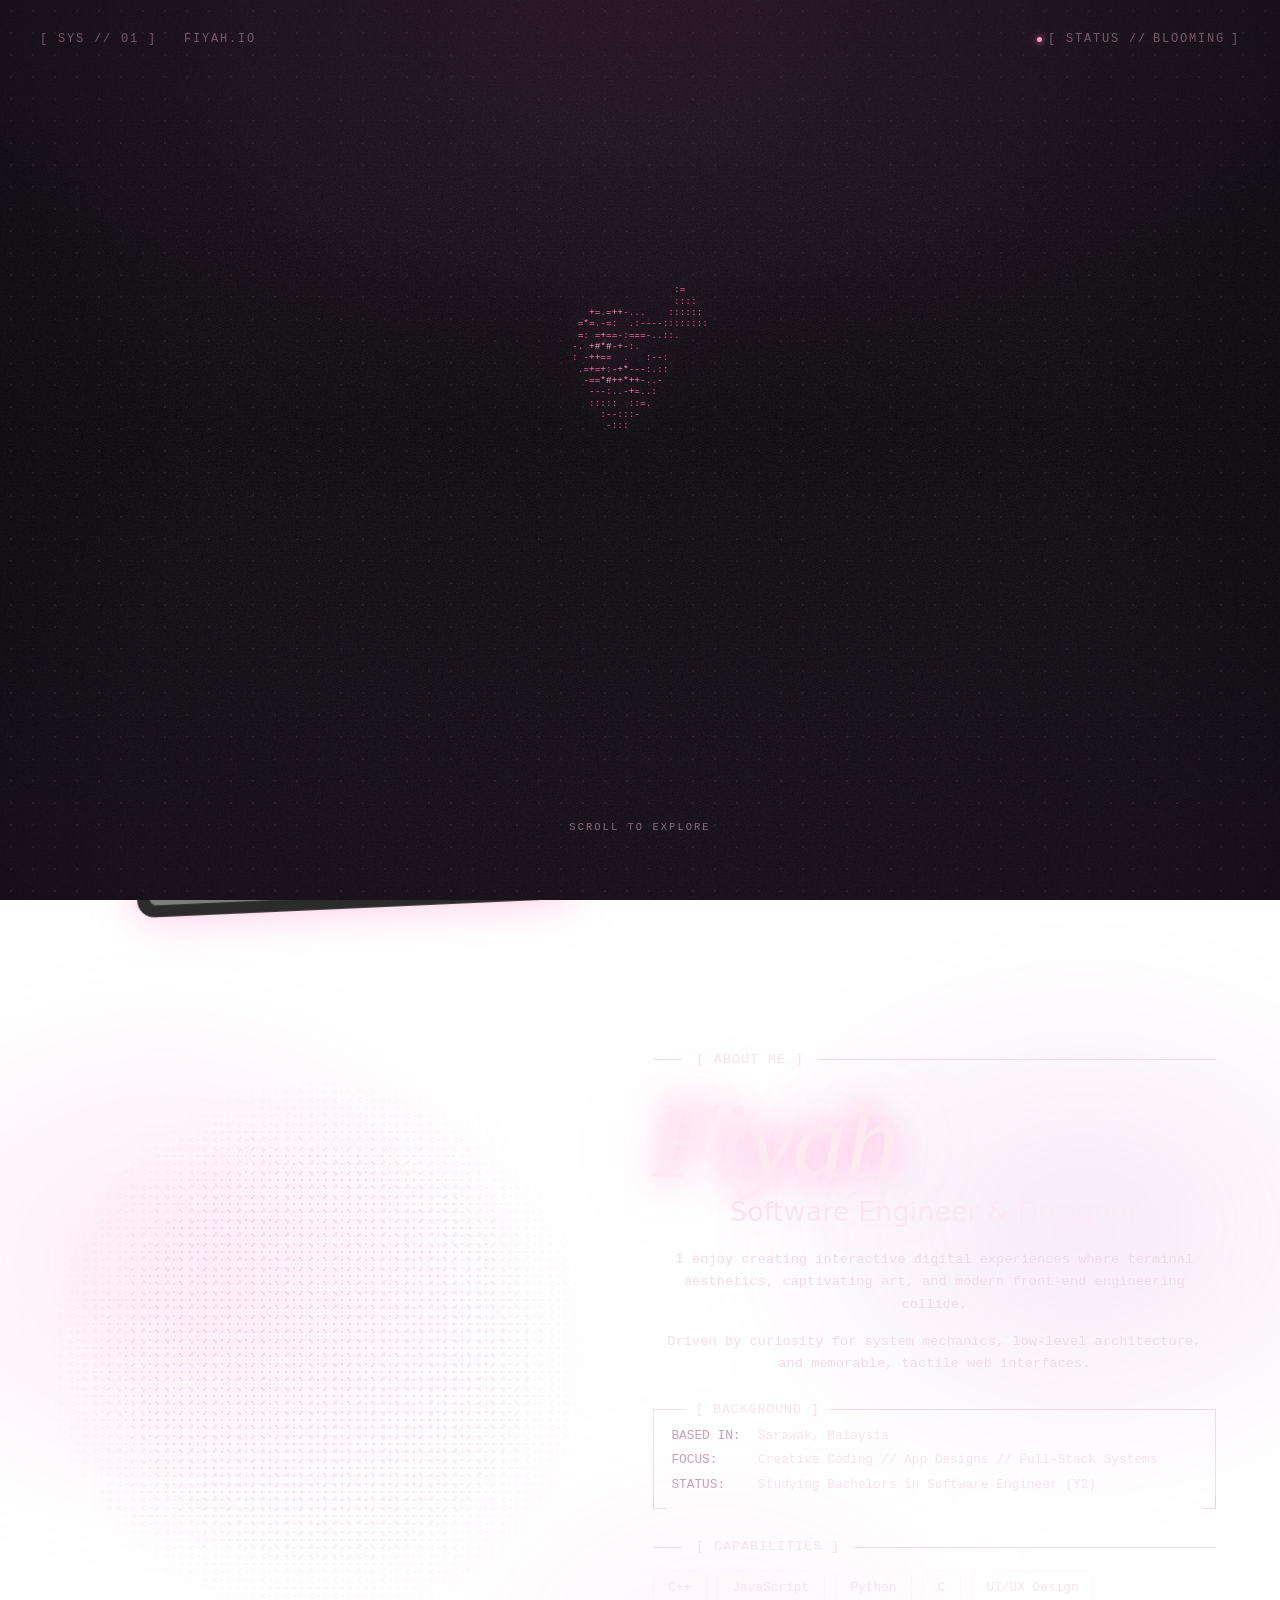
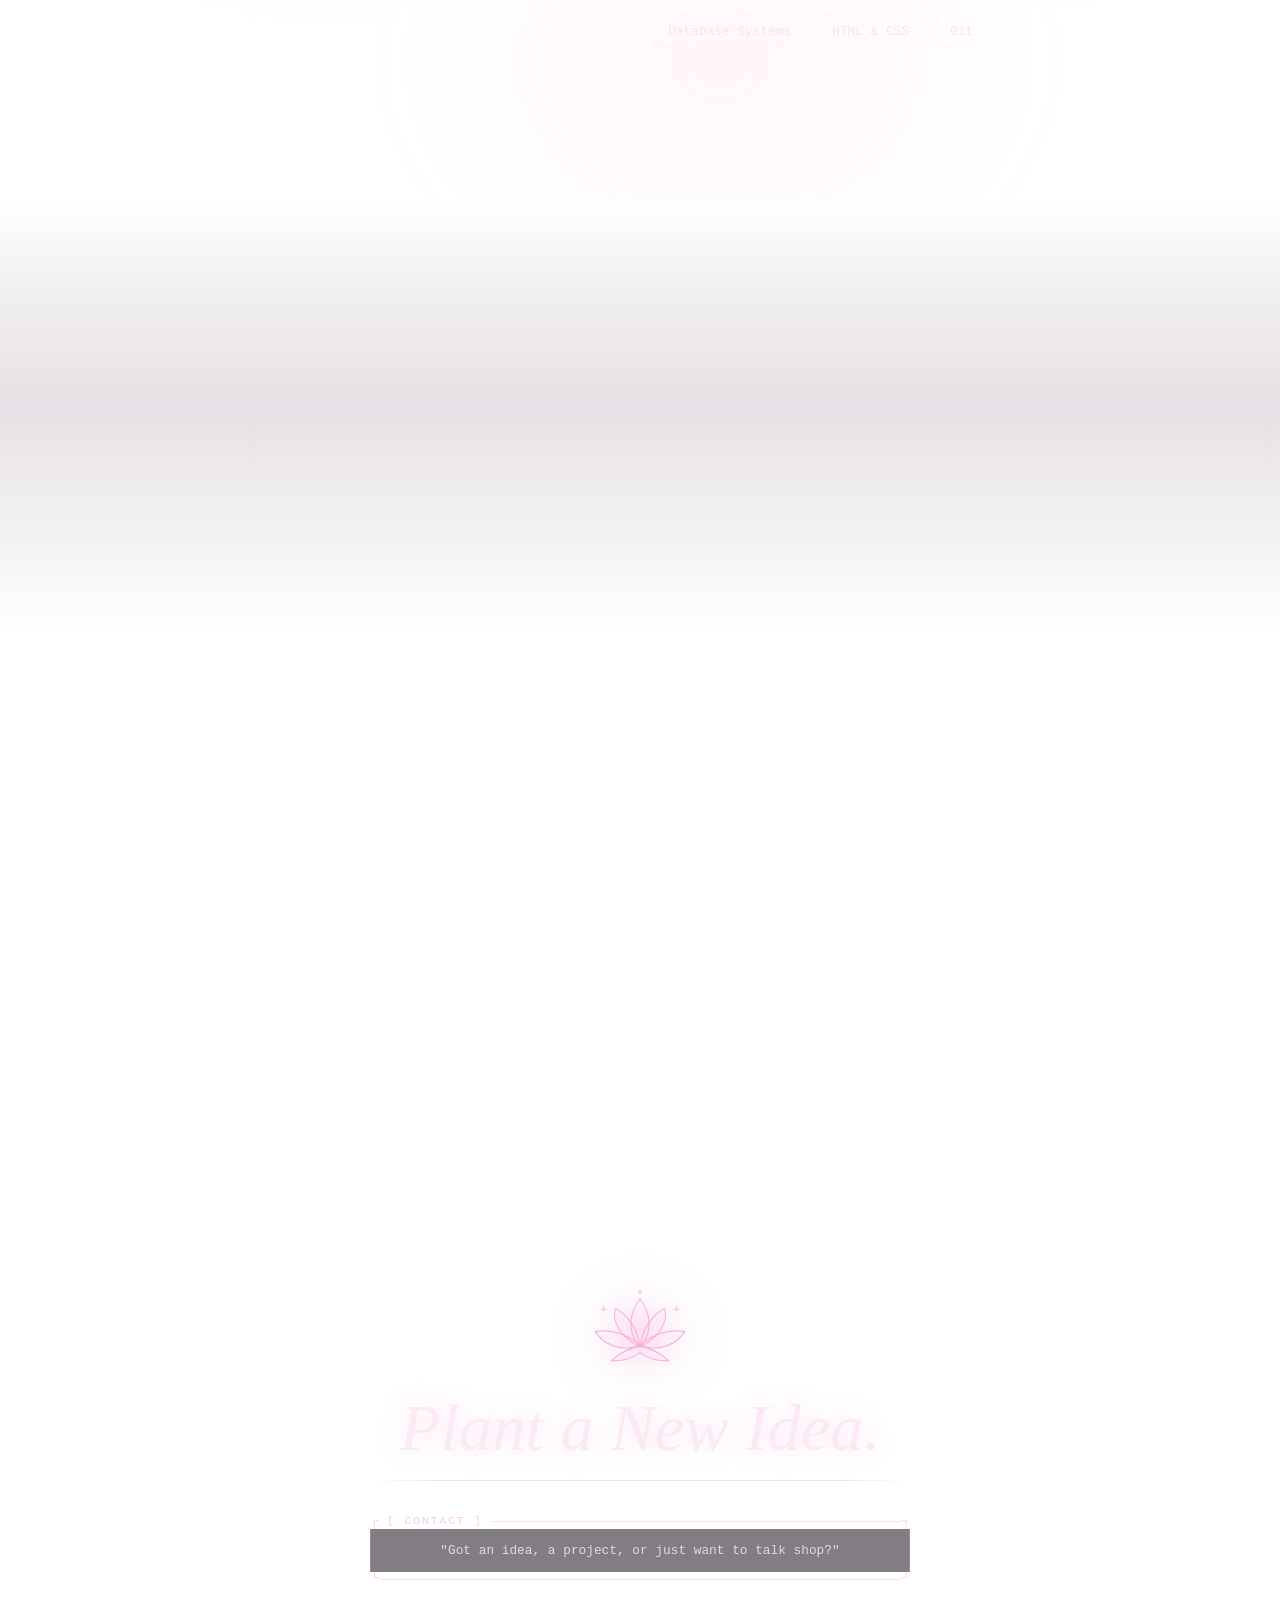
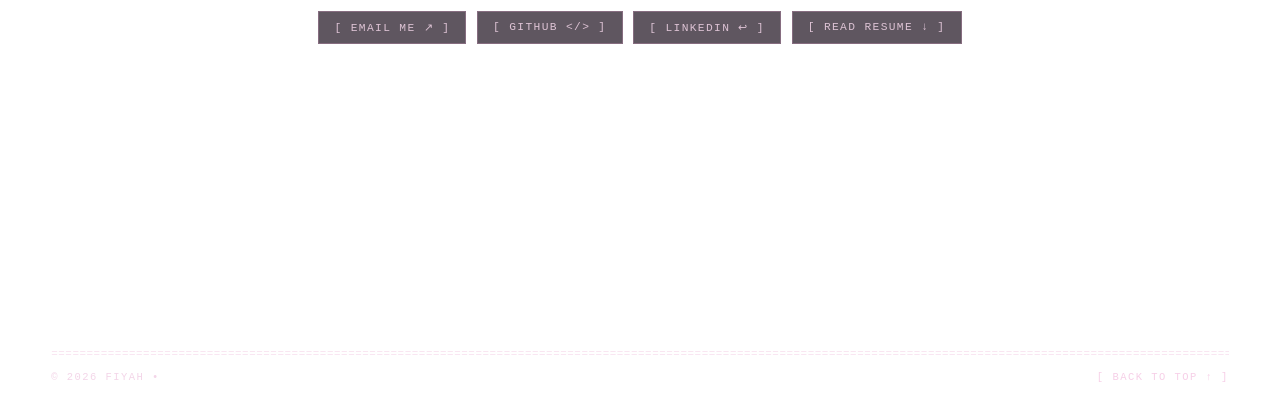
==== commit ec7fa0a9: "refactor: remove unused video file "hello kitty.mp4"" ====
--- a/main.html
+++ b/main.html
@@ -69,9 +69,7 @@
 
       <!-- RIGHT: the copy -->
       <div class="about-copy">
-        <p class="kicker" data-rise style="--i: 0">
-          [ ABOUT ME ]
-        </p>
+        <p class="kicker" data-rise style="--i: 0">[ ABOUT ME ]</p>
 
         <h2 class="about-name" id="about-name" data-rise style="--i: 1">
           Fiyah
@@ -81,8 +79,8 @@
         </p>
 
         <p class="about-p" data-rise style="--i: 3">
-          I enjoy creating interactive digital experiences where terminal aesthetics,
-          captivating art, and modern front-end engineering collide.
+          I enjoy creating interactive digital experiences where terminal
+          aesthetics, captivating art, and modern front-end engineering collide.
         </p>
         <p class="about-p" data-rise style="--i: 4">
           Driven by curiosity for system mechanics, low-level architecture, and
@@ -91,14 +89,14 @@
 
         <div class="ess" data-rise style="--i: 5">
           <fieldset>
-            <legend>[ THE ESSENTIALS ]</legend>
+            <legend>[ BACKGROUND ]</legend>
             <dl class="ess-rows">
               <dt>BASED IN:</dt>
               <dd>Sarawak, Malaysia</dd>
               <dt>FOCUS:</dt>
               <dd>Creative Coding // App Designs // Full-Stack Systems</dd>
               <dt>STATUS:</dt>
-              <dd>Developing interactive web experiments &amp; custom UI</dd>
+              <dd>Studying Bachelors in Software Engineer (Y2)</dd>
             </dl>
           </fieldset>
         </div>
@@ -116,7 +114,6 @@
           <li>HTML &amp; CSS</li>
           <li>Git</li>
         </ul>
-
       </div>
     </section>
 
@@ -175,9 +172,9 @@
 
         {
           channel: "02",
-          title: "2D Terminal Maze",
+          title: "Hearth & Brew",
           description:
-            "A terminal-based 2D platformer and maze game in C featuring dynamic map loading, gravity physics, and an undo stack.",
+            "A cozy card game where the players can pick ingredient/recipe cards and slot them into a table layout to test the synergies of the flavour. Players can also undo their mistakes if they like.",
           tags: ["C90", "UNIX", "DATA STRUCTURES"],
           videoSrc: "",
           link: "https://github.com/yourusername/project-2",
@@ -185,9 +182,9 @@
 
         {
           channel: "03",
-          title: "Biogas Logistics System",
+          title: "Post it",
           description:
-            "A 4-module route optimization and scheduling suite using Dijkstra's algorithm, hash tables, and binary max-heaps.",
+            "A website that allows the admin to keep track of parcel scans/shipments, check for delivery success/failure, filter logs and replay failed drop-offs.",
           tags: ["JAVA", "ALGORITHMS", "GRAPHS"],
           videoSrc: "",
           link: "https://github.com/yourusername/project-3",
@@ -197,142 +194,163 @@
       const projectSection = document.querySelector(".work");
       if (projectSection) {
         projectSection.classList.add("is-armed");
-        const projectObserver = new IntersectionObserver((entries) => {
-          if (entries.some((entry) => entry.isIntersecting)) {
-            projectSection.classList.add("is-in");
-            projectObserver.disconnect();
-          }
-        }, { threshold: 0.15 });
+        const projectObserver = new IntersectionObserver(
+          (entries) => {
+            if (entries.some((entry) => entry.isIntersecting)) {
+              projectSection.classList.add("is-in");
+              projectObserver.disconnect();
+            }
+          },
+          { threshold: 0.15 },
+        );
         projectObserver.observe(projectSection);
       }
     </script>
 
-    <footer class="outro-section" id="contact" aria-label="Closing and contact section">
-  <div class="outro-inner">
-    <svg
-      class="outro-lotus-mark"
-      viewBox="0 0 160 116"
-      aria-hidden="true"
-      data-slide-in="left"
-      style="--slide-order: 0"
+    <footer
+      class="outro-section"
+      id="contact"
+      aria-label="Closing and contact section"
     >
-      <path d="M80 83C61 65 64 37 80 15C96 37 99 65 80 83Z" />
-      <path d="M76 82C54 70 39 50 45 29C64 40 76 60 80 82Z" />
-      <path d="M84 82C106 70 121 50 115 29C96 40 84 60 80 82Z" />
-      <path d="M73 84C49 90 27 80 16 62C40 59 63 67 80 82Z" />
-      <path d="M87 84C111 90 133 80 144 62C120 59 97 67 80 82Z" />
-      <path d="M80 83C64 86 49 95 39 104C55 105 69 101 80 92C91 101 105 105 121 104C111 95 96 86 80 83Z" />
-      <path class="lotus-sparkles" d="M28 34V27M24.5 30.5H31.5M132 34V27M128.5 30.5H135.5M80 8V3M77.5 5.5H82.5" />
-    </svg>
-
-    <h2
-      class="outro-heading"
-      data-slide-in="right"
-      style="--slide-order: 1"
-    >
-      Plant a New Idea.
-    </h2>
-
-    <div
-      class="outro-subline"
-      aria-hidden="true"
-      data-slide-in="left"
-      style="--slide-order: 2"
-    ></div>
-
-    <!-- Signal Station Box -->
-    <div
-      class="signal-station"
-      role="region"
-      aria-label="Signal station contact"
-      data-slide-in="right"
-      style="--slide-order: 3"
-    >
-      <div class="signal-station-top">
-        <span class="signal-corner-tl" aria-hidden="true">┌</span>
-        <span class="signal-station-label">[ CONTACT ]</span>
-        <span class="signal-line" aria-hidden="true"></span>
-        <span class="signal-corner-tr" aria-hidden="true">┐</span>
-      </div>
-
-      <div class="signal-station-body">
-        <p class="signal-quote">"Got an idea, a project, or just want to talk shop?"</p>
-      </div>
-
-      <div class="signal-station-bottom" aria-hidden="true">
-        <span>└</span>
-        <span class="signal-line"></span>
-        <span>┘</span>
-      </div>
-    </div>
-
-    <!-- Action Buttons -->
-    <nav
-      class="outro-actions"
-      aria-label="Contact and profile links"
-      data-slide-in="left"
-      style="--slide-order: 4"
-    >
-      <a href="mailto:nrafiyah10@example.com" class="outro-btn">[ EMAIL ME ↗ ]</a>
-      <a
-        href="https://github.com/fiyaaaare"
-        target="_blank"
-        rel="noopener noreferrer"
-        class="outro-btn"
+      <div class="outro-inner">
+        <svg
+          class="outro-lotus-mark"
+          viewBox="0 0 160 116"
+          aria-hidden="true"
+          data-slide-in="left"
+          style="--slide-order: 0"
+        >
+          <path d="M80 83C61 65 64 37 80 15C96 37 99 65 80 83Z" />
+          <path d="M76 82C54 70 39 50 45 29C64 40 76 60 80 82Z" />
+          <path d="M84 82C106 70 121 50 115 29C96 40 84 60 80 82Z" />
+          <path d="M73 84C49 90 27 80 16 62C40 59 63 67 80 82Z" />
+          <path d="M87 84C111 90 133 80 144 62C120 59 97 67 80 82Z" />
+          <path
+            d="M80 83C64 86 49 95 39 104C55 105 69 101 80 92C91 101 105 105 121 104C111 95 96 86 80 83Z"
+          />
+          <path
+            class="lotus-sparkles"
+            d="M28 34V27M24.5 30.5H31.5M132 34V27M128.5 30.5H135.5M80 8V3M77.5 5.5H82.5"
+          />
+        </svg>
+
+        <h2
+          class="outro-heading"
+          data-slide-in="right"
+          style="--slide-order: 1"
+        >
+          Plant a New Idea.
+        </h2>
+
+        <div
+          class="outro-subline"
+          aria-hidden="true"
+          data-slide-in="left"
+          style="--slide-order: 2"
+        ></div>
+
+        <!-- Signal Station Box -->
+        <div
+          class="signal-station"
+          role="region"
+          aria-label="Signal station contact"
+          data-slide-in="right"
+          style="--slide-order: 3"
+        >
+          <div class="signal-station-top">
+            <span class="signal-corner-tl" aria-hidden="true">┌</span>
+            <span class="signal-station-label">[ CONTACT ]</span>
+            <span class="signal-line" aria-hidden="true"></span>
+            <span class="signal-corner-tr" aria-hidden="true">┐</span>
+          </div>
+
+          <div class="signal-station-body">
+            <p class="signal-quote">
+              "Got an idea, a project, or just want to talk shop?"
+            </p>
+          </div>
+
+          <div class="signal-station-bottom" aria-hidden="true">
+            <span>└</span>
+            <span class="signal-line"></span>
+            <span>┘</span>
+          </div>
+        </div>
+
+        <!-- Action Buttons -->
+        <nav
+          class="outro-actions"
+          aria-label="Contact and profile links"
+          data-slide-in="left"
+          style="--slide-order: 4"
+        >
+          <a href="mailto:nrafiyah10@example.com" class="outro-btn"
+            >[ EMAIL ME ↗ ]</a
+          >
+          <a
+            href="https://github.com/fiyaaaare"
+            target="_blank"
+            rel="noopener noreferrer"
+            class="outro-btn"
+          >
+            [ GITHUB &lt;/&gt; ]
+          </a>
+          <a
+            href="https://linkedin.com/"
+            target="_blank"
+            rel="noopener noreferrer"
+            class="outro-btn"
+          >
+            [ LINKEDIN ↩ ]
+          </a>
+          <a href="#resume" class="outro-btn">[ READ RESUME ↓ ]</a>
+        </nav>
+      </div>
+
+      <!-- Bottom Footer Bar -->
+      <div
+        class="outro-footer-bar"
+        data-slide-in="right"
+        style="--slide-order: 5"
       >
-        [ GITHUB &lt;/&gt; ]
-      </a>
-      <a
-        href="https://linkedin.com/"
-        target="_blank"
-        rel="noopener noreferrer"
-        class="outro-btn"
-      >
-        [ LINKEDIN ↩ ]
-      </a>
-      <a href="#resume" class="outro-btn">[ READ RESUME ↓ ]</a>
-    </nav>
-  </div>
-
-  <!-- Bottom Footer Bar -->
-  <div
-    class="outro-footer-bar"
-    data-slide-in="right"
-    style="--slide-order: 5"
-  >
-    <div class="outro-footer-dashes" aria-hidden="true">
-      ========================================================================================================================================================================
-    </div>
-    <div class="outro-footer-row">
-      <span class="outro-footer-left">© 2026 FIYAH •</span>
-      <a href="#top" class="back-to-top-link" id="back-to-top">[ BACK TO TOP ↑ ]</a>
-    </div>
-  </div>
-</footer>
-
-<script>
-  (() => {
-    const outroSection = document.querySelector(".outro-section");
-    if (outroSection && "IntersectionObserver" in window) {
-      outroSection.classList.add("is-armed");
-      const outroObserver = new IntersectionObserver((entries) => {
-        if (entries.some((entry) => entry.isIntersecting)) {
-          outroSection.classList.add("is-in");
-          outroObserver.disconnect();
+        <div class="outro-footer-dashes" aria-hidden="true">
+          ========================================================================================================================================================================
+        </div>
+        <div class="outro-footer-row">
+          <span class="outro-footer-left">© 2026 FIYAH •</span>
+          <a href="#top" class="back-to-top-link" id="back-to-top"
+            >[ BACK TO TOP ↑ ]</a
+          >
+        </div>
+      </div>
+    </footer>
+
+    <script>
+      (() => {
+        const outroSection = document.querySelector(".outro-section");
+        if (outroSection && "IntersectionObserver" in window) {
+          outroSection.classList.add("is-armed");
+          const outroObserver = new IntersectionObserver(
+            (entries) => {
+              if (entries.some((entry) => entry.isIntersecting)) {
+                outroSection.classList.add("is-in");
+                outroObserver.disconnect();
+              }
+            },
+            { threshold: 0.12 },
+          );
+          outroObserver.observe(outroSection);
         }
-      }, { threshold: 0.12 });
-      outroObserver.observe(outroSection);
-    }
-
-    const backToTop = document.getElementById("back-to-top");
-
-    if (backToTop) {
-      backToTop.addEventListener("click", (event) => {
-        event.preventDefault();
-        window.scrollTo({ top: 0, behavior: "smooth" });
-      });
-    }
-  })();
-</script>
+
+        const backToTop = document.getElementById("back-to-top");
+
+        if (backToTop) {
+          backToTop.addEventListener("click", (event) => {
+            event.preventDefault();
+            window.scrollTo({ top: 0, behavior: "smooth" });
+          });
+        }
+      })();
+    </script>
   </body>
 </html>
